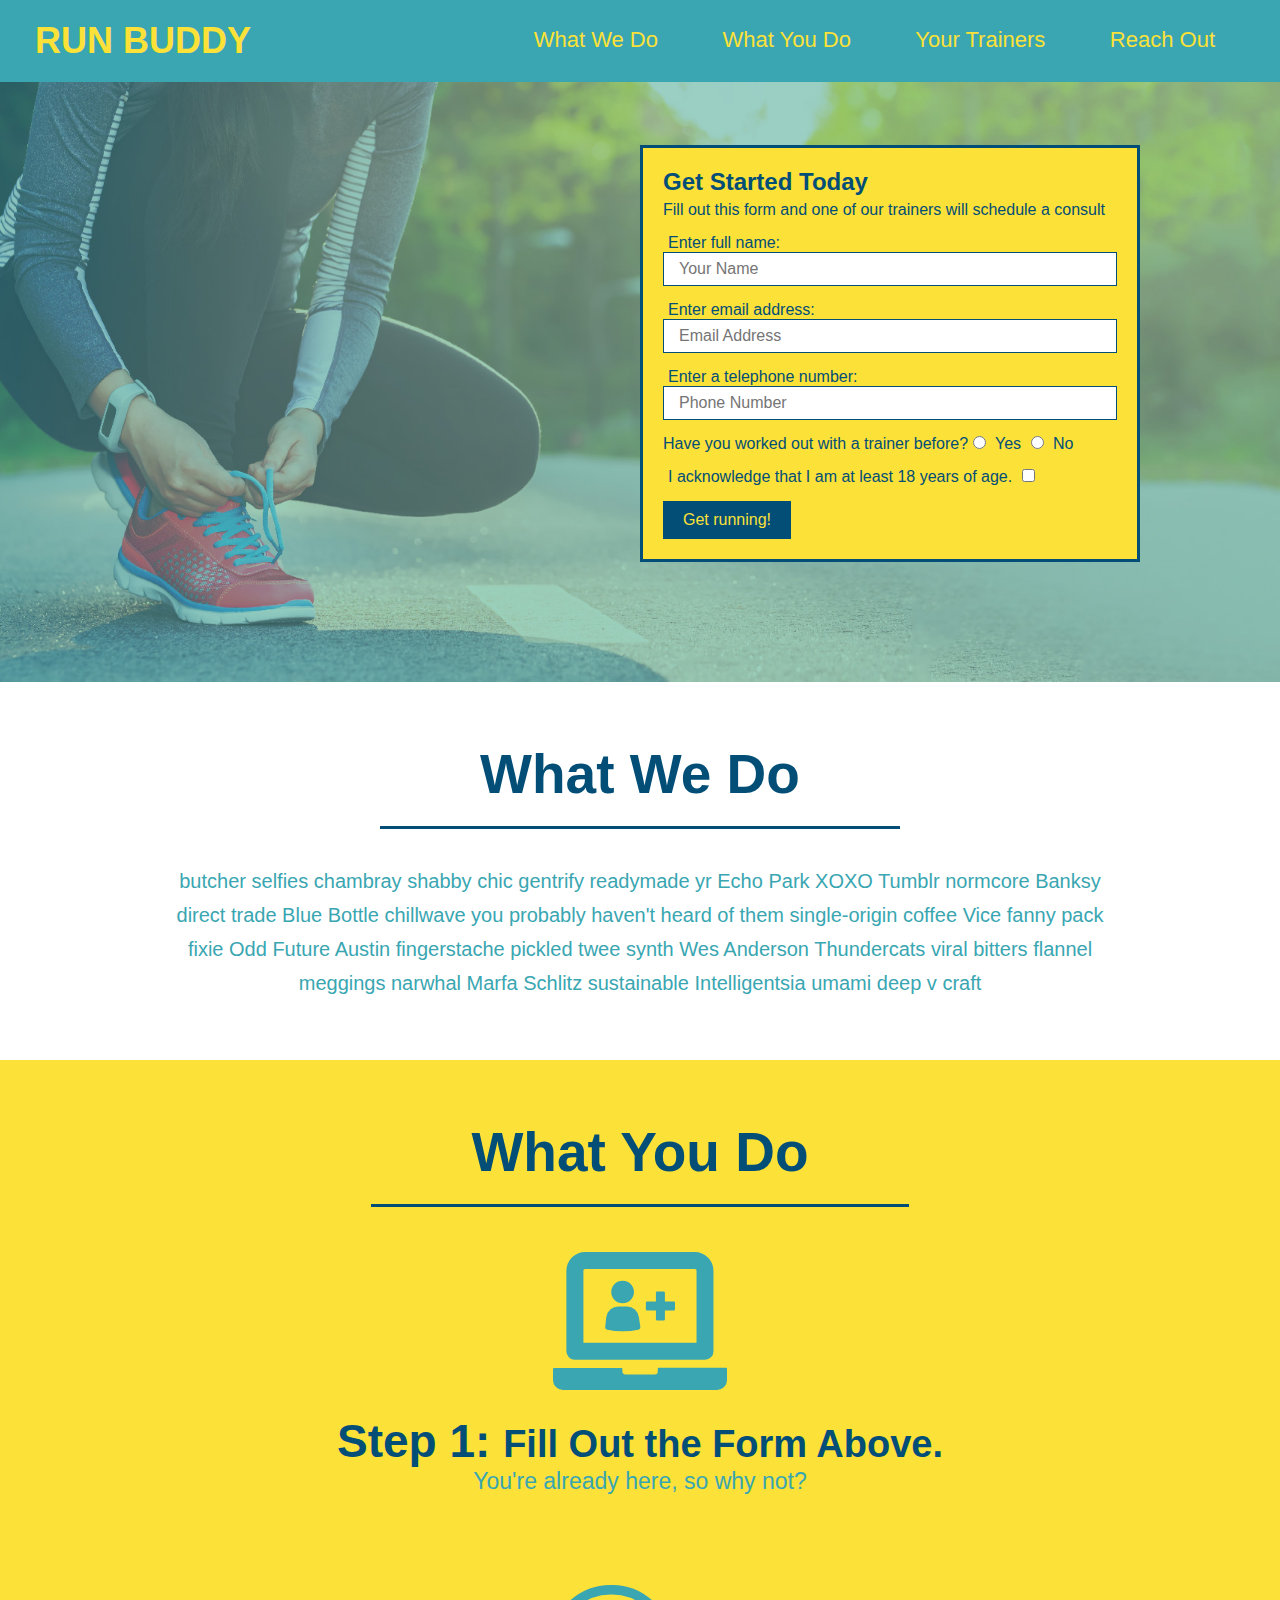
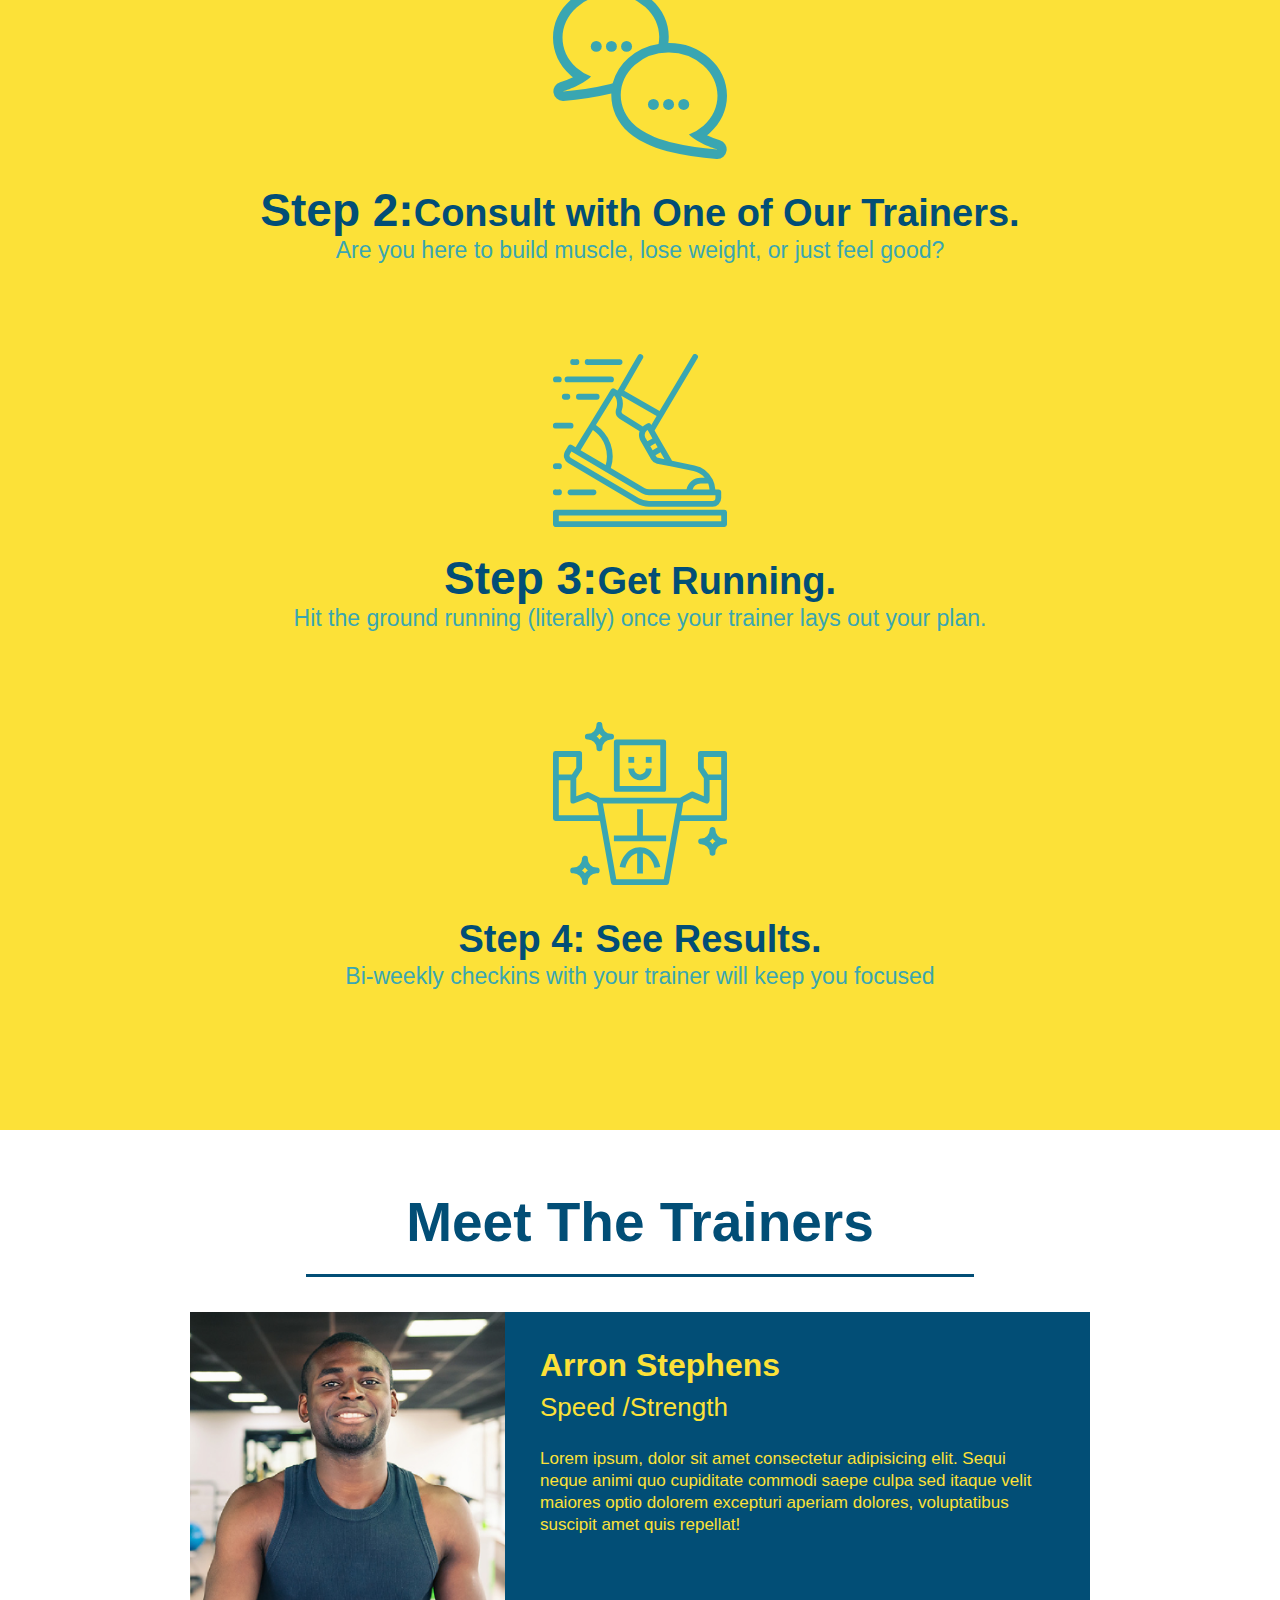
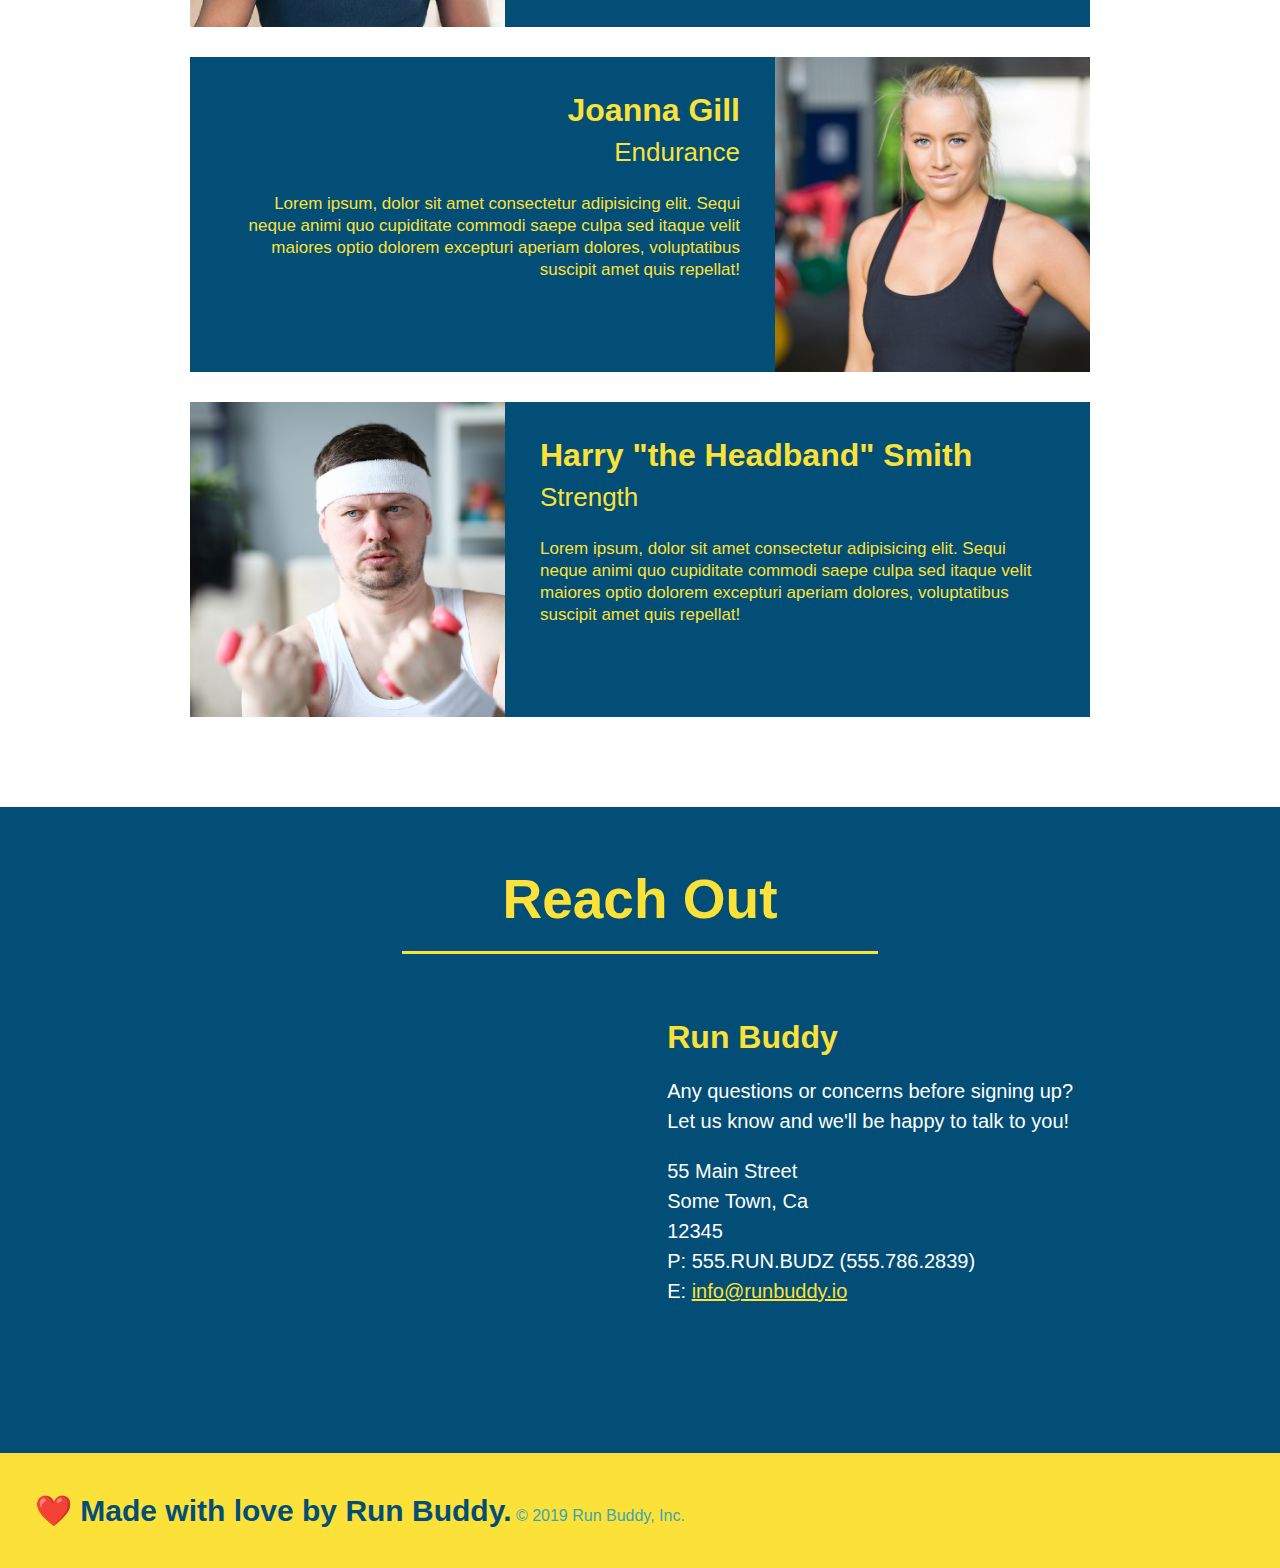
==== index.html @ 5c0a6ccf "add iframe" ====
<!DOCTYPE html>
<html lang="en">

<head>
  <meta charset="UTF-8" />
  <title>Run Buddy</title>
  <link rel="stylesheet" href="./assets/css/style.css" />
</head>

<body>
  <!-- navigation -->
  <header>
    <h1>
      <a href="/">
        RUN BUDDY
      </a>
    </h1>
    <nav>
      <!-- Unordered list element -->
      <ul>
        <!-- List item element-->
        <li>
          <!-- Anchor element -->
          <a href="#what-we-do">What We Do</a>
        </li>
        <li>
          <a href="#what-you-do">What You Do</a>
        </li>
        <li>
          <a href="#your-trainers">Your Trainers</a>
        </li>
        <li>
          <a href="#reach-out">Reach Out</a>
        </li>
      </ul>
    </nav>
  </header>

  <!-- hero/jumbotron -->
  <section class="hero">
    <div class="hero-form">
      <h3>Get Started Today</h3>
      <p>Fill out this form and one of our trainers will schedule a consult</p>
      <form>
        <label for="name">Enter full name:</label>
        <input type="text" placeholder="Your Name" name="name" id="name" class="form-input" />
        <label for="email">Enter email address:</label>
        <input type="text" placeholder="Email Address" name="email" id="email" class="form-input" />
        <label for="phone">Enter a telephone number:</label>
        <input type="text" placeholder="Phone Number" name="phone" id="phone" class="form-input" />
        <p>
          Have you worked out with a trainer before?
          <input type="radio" name="trainer-confirm" id="trainer-yes" />
          <label for="trainer-yes">Yes</label>
          <input type="radio" name="trainer-confirm" id="trainer-no" />
          <label for="trainer-no">No</label>
        </p>
        <p>
          <label for="checkbox">
            I acknowledge that I am at least 18 years of age.
          </label>
          <input type="checkbox" name="checkpoint1" id="checkbox" />
        </p>
        <button type="submit">
          Get running!
        </button>
      </form>
    </div>
  </section>

<!-- "what we do" section -->
<section id="what-we-do" class="intro">
  <h2 class="section-title primary-border">What We Do</h2>
  <p>
    butcher selfies chambray shabby chic gentrify readymade yr Echo Park XOXO Tumblr normcore Banksy direct trade Blue Bottle chillwave you probably haven't heard of them single-origin coffee Vice fanny pack fixie Odd Future Austin fingerstache pickled twee synth Wes Anderson Thundercats viral bitters flannel meggings narwhal Marfa Schlitz sustainable Intelligentsia umami deep v craft
  </p>
</section>

<!-- "what you do" section -->
<section id="what-you-do" class="steps">
  <h2 class="section-title primary-border">What You Do</h2> 
 

  <div>
    <!-- insert this img element -->
    <img src="./assets/images/step-1.svg" alt="" />
    <h3>Step 1: <span>Fill Out the Form Above.</span></h3>
    <p>You're already here, so why not?</p>
  </div>

  <div>
    <img src="./assets/images/step-2.svg" alt="" />
    <h3>Step 2:<span>Consult with One of Our Trainers.</span> </h3>
    <p>Are you here to build muscle, lose weight, or just feel good?</p>
  </div>

  <div>
    <img src="./assets/images/step-3.svg" alt="" />
    <h3>Step 3:<span>Get Running.</span> </h3>
    <p>Hit the ground running (literally) once your trainer lays out your plan.</p>
  </div>

  <div>
    <img src="./assets/images/step-4.svg" alt="" />
    <h3><span>Step 4: See Results.</span></h3>
    <p>Bi-weekly checkins with your trainer will keep you focused</p>
  </div>
</section>

  <!-- "meet the trainers" section -->
  <section id="your-trainers" class="trainers">
    <h2 class="section-title primary-border">
      Meet The Trainers
    </h2>
    <article class="trainer">
      <img src="./assets/images/01-05-trainers/trainer-1.jpg" alt="Arron Stephens in his workout clothes, ready to pump iron" />
      <div class="trainer-bio text-left">
        <h3>Arron Stephens</h3>
        <h4>Speed /Strength</h4>
        <p>
          Lorem ipsum, dolor sit amet consectetur adipisicing elit. Sequi neque animi quo cupiditate commodi saepe culpa sed
          itaque velit maiores optio dolorem excepturi aperiam dolores, voluptatibus suscipit amet quis repellat!
        </p>
      </div>
    </article>

    <!-- second trainer bio -->
<article class="trainer">
  <div class="trainer-bio text-right">
    <h3>Joanna Gill</h3>
    <h4>Endurance</h4>
    <p>
      Lorem ipsum, dolor sit amet consectetur adipisicing elit. Sequi neque animi quo cupiditate commodi saepe culpa sed
      itaque velit maiores optio dolorem excepturi aperiam dolores, voluptatibus suscipit amet quis repellat!
    </p>
  </div>
  <img src="./assets/images/01-05-trainers/trainer-2.jpg" alt="Joanna Gill cooling off after a workout" />
</article>

<!-- third trainer bio -->
<article class="trainer">
  <img src="./assets/images/01-05-trainers/trainer-3.jpg" alt="Harry Smith wearing a headband and lifting comically small pink weights" />
  <div class="trainer-bio text-left">
    <h3>Harry "the Headband" Smith</h3>
    <h4>Strength</h4>
    <p>
      Lorem ipsum, dolor sit amet consectetur adipisicing elit. Sequi neque animi quo cupiditate commodi saepe culpa sed
      itaque velit maiores optio dolorem excepturi aperiam dolores, voluptatibus suscipit amet quis repellat!
    </p>
  </div>
</article>
  </section>

  <!-- "reach out" section -->
  <section id="reach-out" class="contact">
  </address>
    <h2 class="section-title secondary-border">Reach Out</h2>
    <div class="contact-info">
      <iframe src="https://www.google.com/maps/embed?pb=!1m18!1m12!1m3!1d387190.2798864718!2d-74.25986673512958!3d40.69767006847737!2m3!1f0!2f0!3f0!3m2!1i1024!2i768!4f13.1!3m3!1m2!1s0x89c24fa5d33f083b%3A0xc80b8f06e177fe62!2sNew%20York%2C%20NY%2C%20USA!5e0!3m2!1sen!2sbs!4v1616447556136!5m2!1sen!2sbs" 
        frameborder="0"
        width="400" 
        height="400" 
        style="border:0"
        allowfullscreen
    
      >
      </iframe>

      <div>
        <h3>Run Buddy</h3>
        <p>
          Any questions or concerns before signing up?
          <br />
          Let us know and we'll be happy to talk to you!
        </p>
        <address>
          55 Main Street <br/>
          Some Town, Ca <br/>
          12345<br />
          P: 555.RUN.BUDZ (555.786.2839)<br/>
          E: <a href="mailto:info@runbuddy.io">info@runbuddy.io</a>
        </address>
      </div>

    </div>

  </section>

  <!-- footer -->
  <footer>
    <h2>❤️ Made with love by Run Buddy.</h2>
    <div class="contact-info">
      <a href="#">Read Our Privacy Policy</a><br />
    </div>
    &copy; 2019 Run Buddy, Inc.

  </footer>
</body>

</html>
---- assets/css/style.css ----
* {
  margin: 0;
  padding: 0;
  box-sizing: border-box;
}

body {
  /* more on this crazy alphanumerical value in a minute! */
  color: #39a6b2;
  font-family: Helvetica, Arial, sans-serif;
}

/* apply styles to <header> */
header {
  padding: 20px 35px;
  background-color: #39a6b2;
}

header h1 {
  font-weight: bold;
  font-size: 36px;
  color: #fce138;
  margin: 0;
  display: inline;
}
header a {
  text-decoration: none;
  color: #fce138;
}

header nav {
  float: right;
  margin: 7px 0;
}

header nav ul li {
  display: inline;
}

header nav ul li a {
  margin: 0 30px;
  font-weight: lighter;
  font-size: 22px;
}

footer {
  background: #fce138;
  width: 100%;
  padding: 40px 35px;
}

footer h2 {
  display: inline;
  color: #024e76;
  font-size: 30px;
  margin: 0;
}

footer div {
  float: right;
  line-height: 1.5;
  text-align: right;
}

footer a {
  color: #024e76;
}

section {
  padding: 60px;
}

/* Hero Style Start */
.hero {
  background-image: url('../images/hero-bg.jpg');
  height: 600px;
  background-size: cover;
  background-position: center;
  position: relative;
}
/* Hero Style End */

.hero-form {
  border: 3px solid #024e76;
  background-color: #fce138;
  padding: 20px;
  width: 500px;
  color: #024e76;
  position: absolute;
  bottom: 120px;
  right: 140px;
}

.hero-form h3 {
  font-size: 24px;
  margin: 0;
}
.hero-form p {
  margin: 5px 0 15px 0;
}

.form-input {
  border: 1px solid #024e76;
  display: block;
  padding: 7px 15px;
  font-size: 16px;
  color: #024e76;
  width: 100%;
  margin-bottom: 15px;
}

.hero-form label {
  margin: 0 5px;
}

.hero-form button {
  color: #fce138;
  background-color: #024e76;
  border: none;
  padding: 10px 20px;
  font-size: 16px;
}

.intro {
  text-align: center;
}


.intro p{
  line-height: 1.7;
  color: #39a6b2;
  width: 80%;
  font-size: 20px;
  margin: 0 auto;
}

.steps{
  text-align: center;
  background: #fce138;
}

.section-title{
  font-size: 55px;
  color: #024e76;
  margin-bottom: 35px;
  padding: 0 100px 20px 100px;
  display: inline-block;
  border-bottom: 3px solid;
}

.primary-border{
  border-color: #fce138;
}

.secondary-border{
  border-color: #39a6b2;
}

.steps div{
  margin-bottom: 80px;
}

.steps img{
  width: 15%;
  margin: 10px 0;
}

.steps h3{
  color: #024e76;
  font-size: 46px;
  margin-top: 10px;
}

.steps p{
  color: #39a6b2;
  font-size: 23px;
}

.steps span{
  font-size: 38px;
}

.trainers {
  text-align: center;
}

.trainer {
  width: 900px;
  margin: 0 auto 30px auto;
  background: #024e76;
  color: #fce138;
  overflow: auto;
}

.trainer img {
  width: 35%;
  float: left;
}

.trainer-bio {
  padding: 35px;
  float: left;
  width: 65%;
}

.text-left {
  text-align: left;
}

.text-right {
  text-align: right;
}

.trainer-bio h3 {
  font-size: 32px;
  margin-bottom: 8px;
}

.trainer-bio h4 {
  font-weight: lighter;
  font-size: 26px;
  margin-bottom: 25px;
}

.trainer-bio p {
  font-size: 17px;
  line-height: 1.3;
}

.section-title {
  font-size: 55px;
  display: inline-block;
  padding: 0 100px 20px 100px;
  border-bottom: 3px solid;
  margin-bottom: 35px;
  color: #024e76;
}

.contact {
  text-align: center;
  background: #024e76;
}

.contact h2 {
  color: #fce138;
}

.contact-info iframe {
  width: 400px;
  height: 400px;
}

.contact-info div {
  width: 410px;
  display: inline-block;
  vertical-align: top;
  text-align: left;
  margin: 30px 0 0 60px;
  color: white;
}

.contact-info h3 {
  color: #fce138;
  font-size: 32px;
}

.contact-info p, .contact-info address {
  margin: 20px 0;
  line-height: 1.5;
  font-size: 20px;
  font-style: normal;
}

.contact-info a {
  color: #fce138;
}
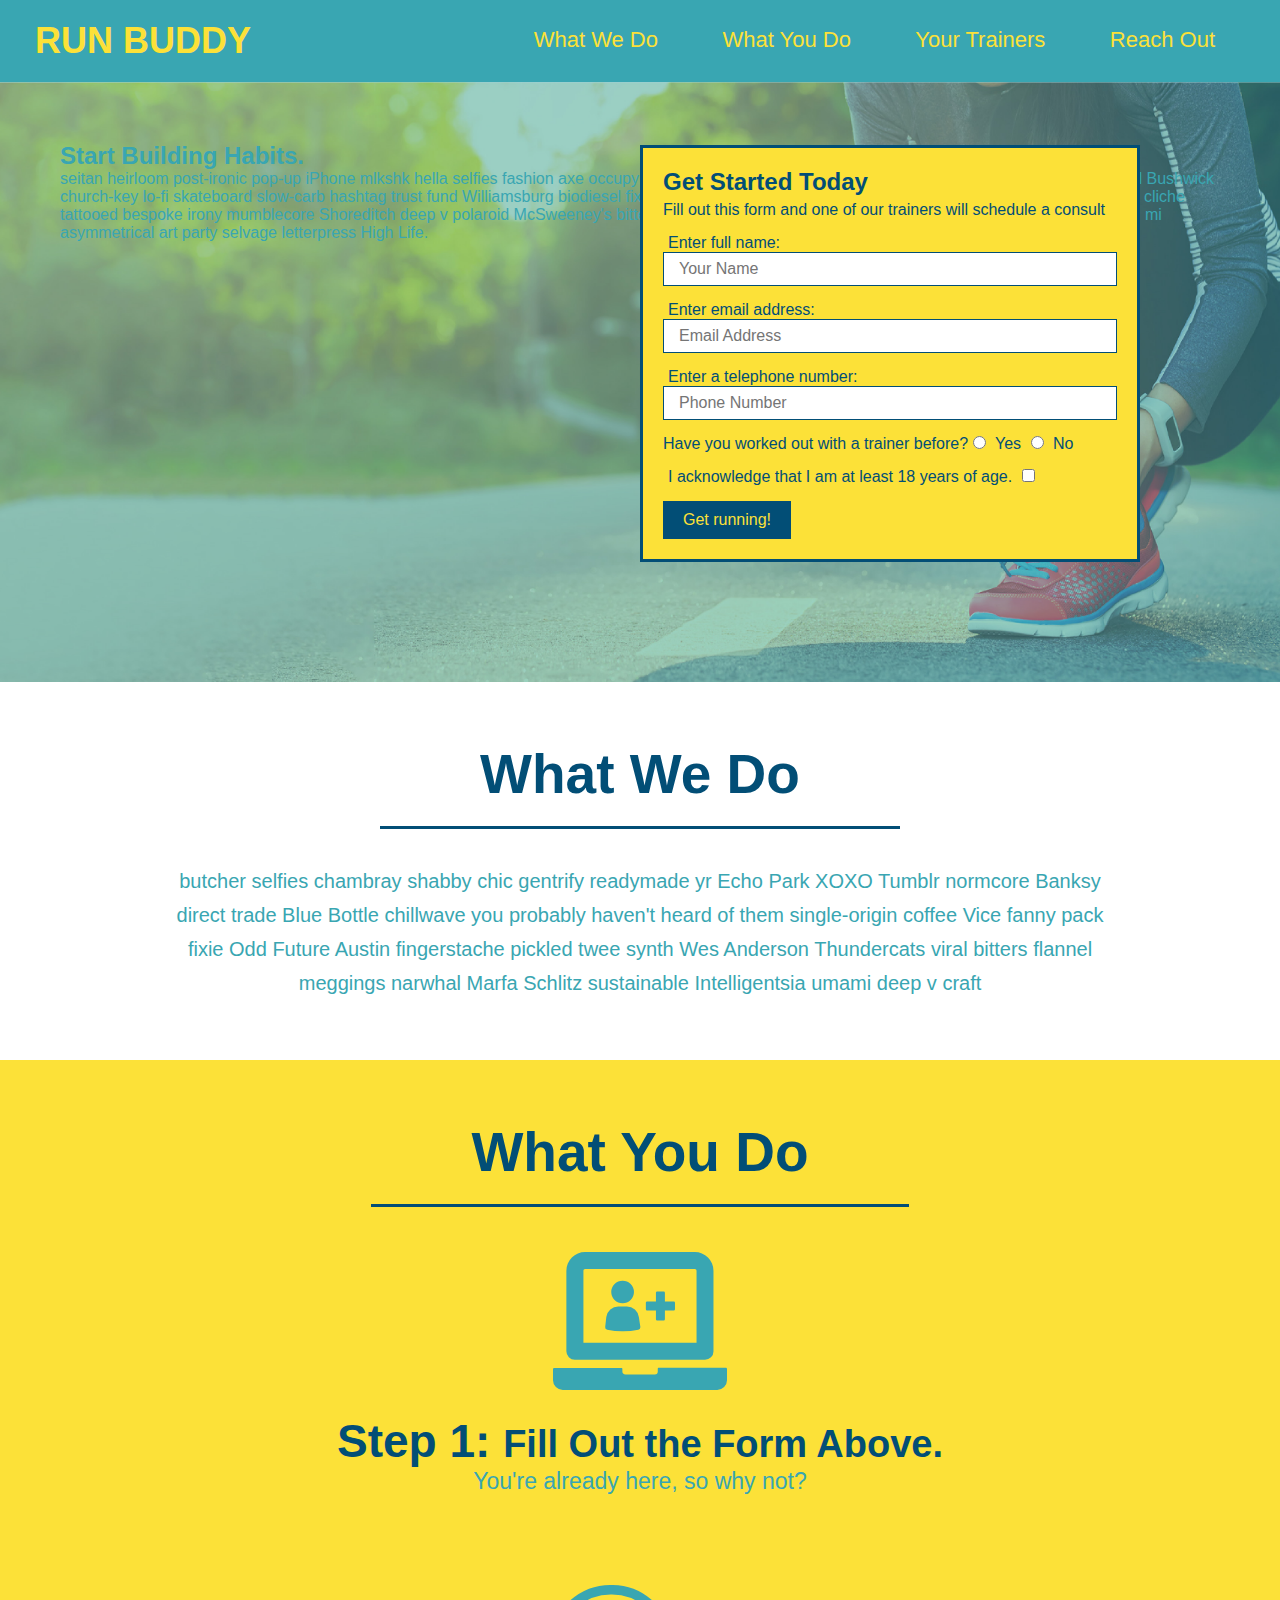
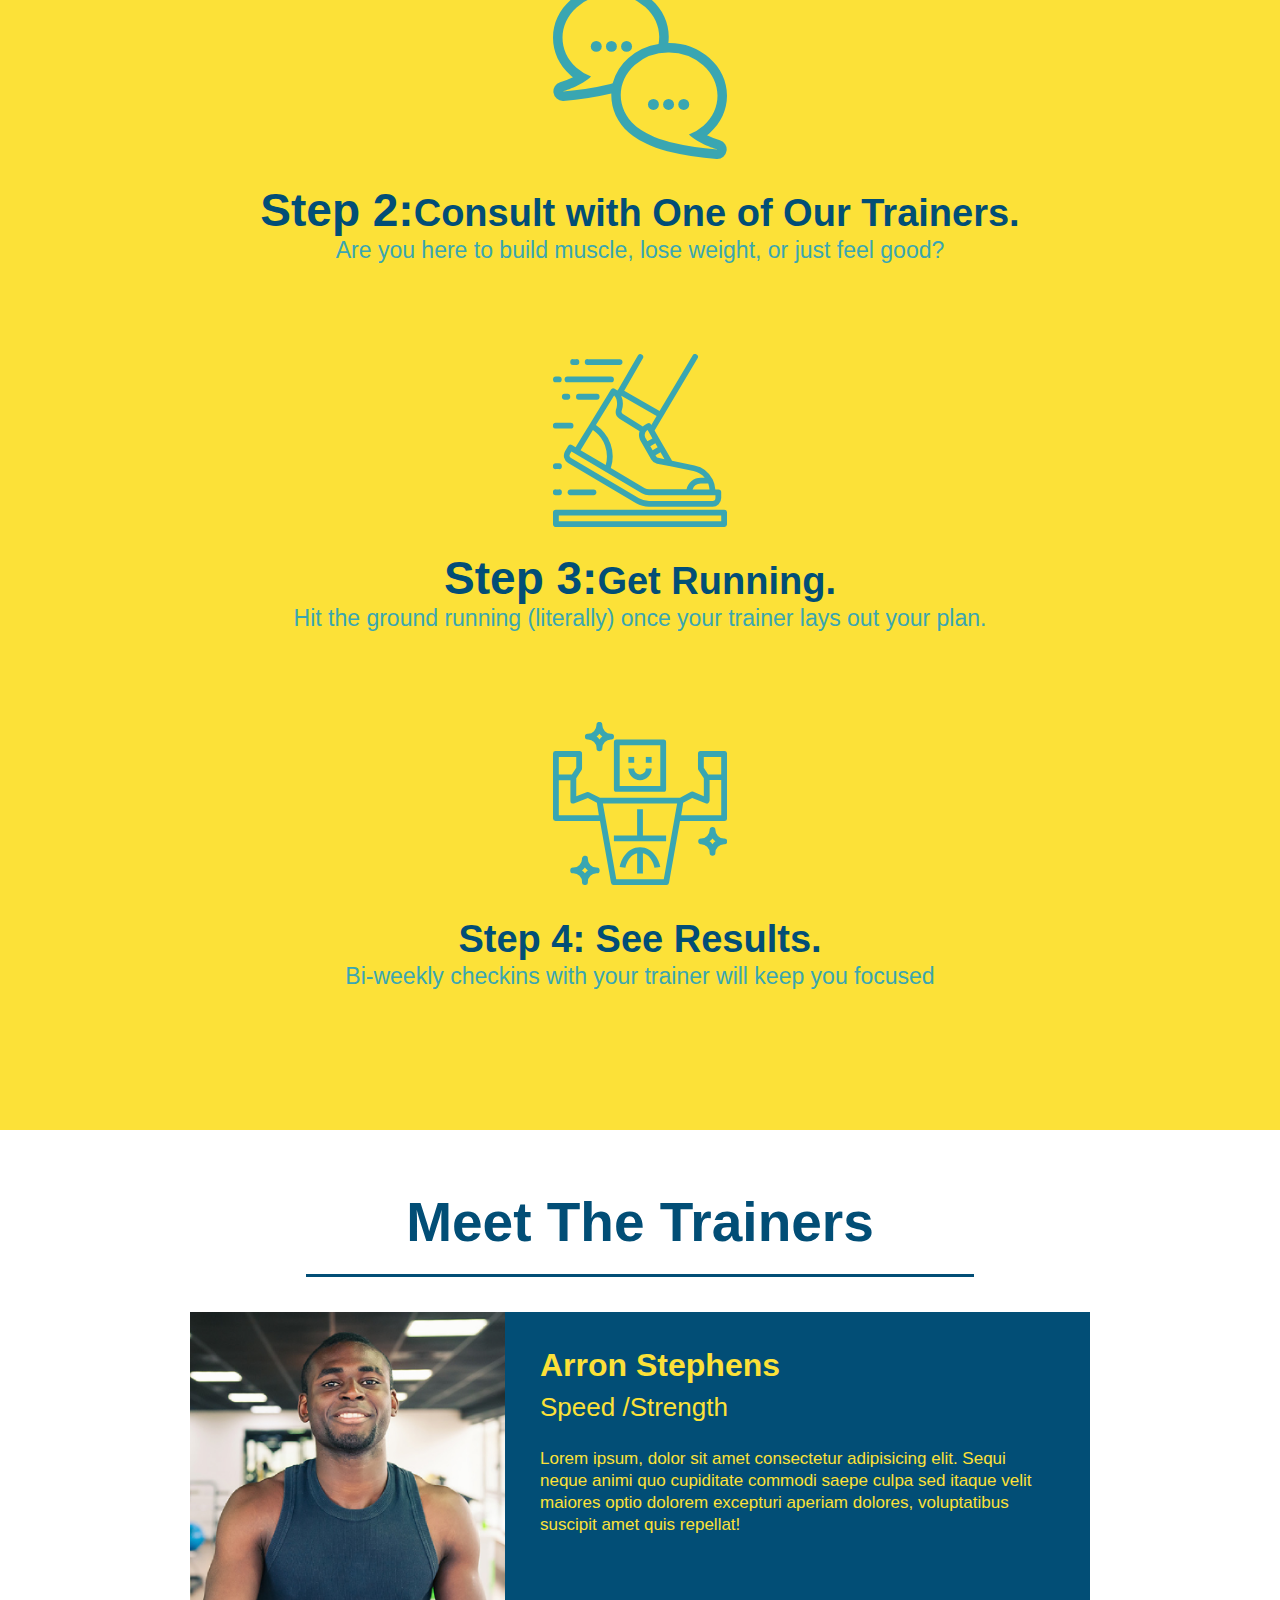
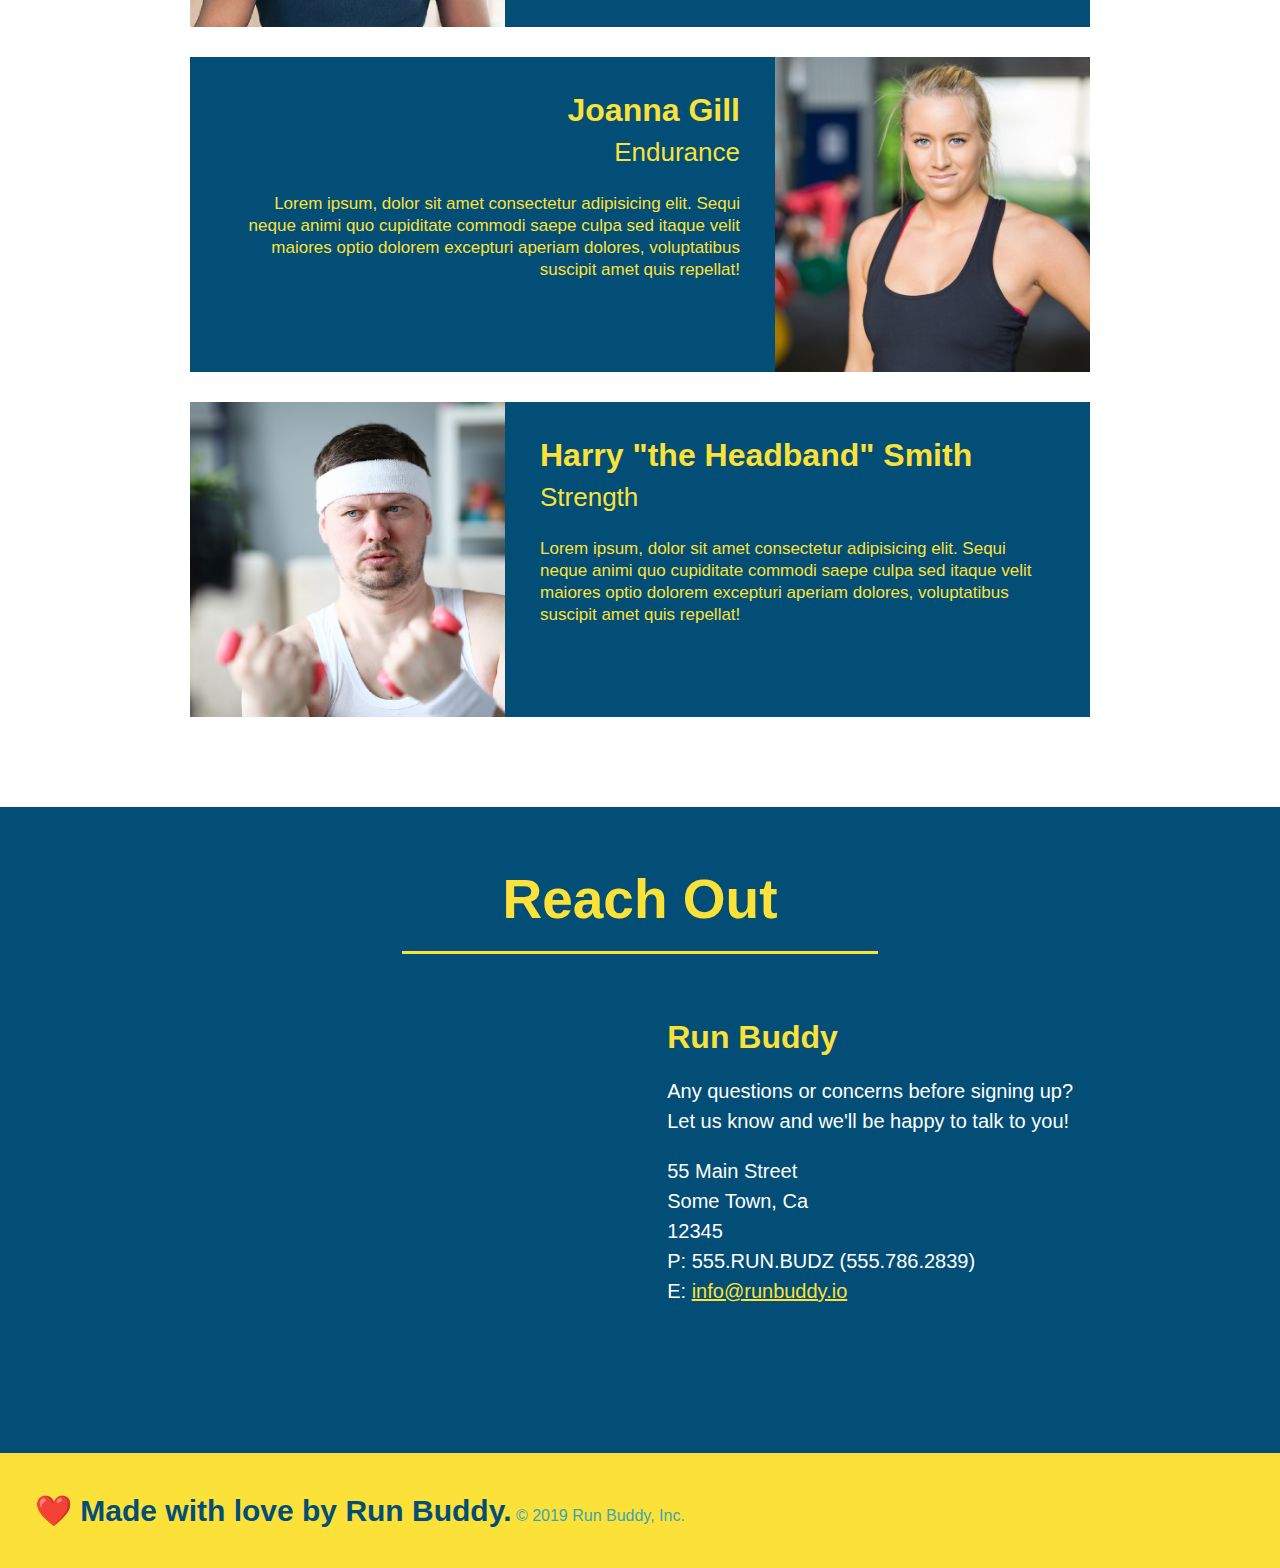
==== commit 689831a3: "add content to hero, replace image" ====
--- a/index.html
+++ b/index.html
@@ -37,7 +37,13 @@
   </header>
 
   <!-- hero/jumbotron -->
-  <section class="hero">
+  <section class="hero hero-secondary">
+    <div class="hero-cta">
+      <h2>Start Building Habits.</h2>
+      <p>
+        seitan heirloom post-ironic pop-up iPhone mlkshk hella selfies fashion axe occupy readymade put a bird on it messenger bag Wes Anderson Schlitz plaid Bushwick church-key lo-fi skateboard slow-carb hashtag trust fund Williamsburg biodiesel fixie farm-to-table 8-bit banjo XOXO Banksy chillwave bicycle rights retro cliche tattooed bespoke irony mumblecore Shoreditch deep v polaroid McSweeney's bitters cray gentrify tofu Marfa you probably haven't heard of them yr banh mi asymmetrical art party selvage letterpress High Life.
+      </p>
+    </div>
     <div class="hero-form">
       <h3>Get Started Today</h3>
       <p>Fill out this form and one of our trainers will schedule a consult</p>
@@ -190,7 +196,7 @@
   <footer>
     <h2>❤️ Made with love by Run Buddy.</h2>
     <div class="contact-info">
-      <a href="#">Read Our Privacy Policy</a><br />
+      <a href="./privacy-policy.html">Read Our Privacy Policy</a><br />
     </div>
     &copy; 2019 Run Buddy, Inc.
 
--- a/assets/css/style.css
+++ b/assets/css/style.css
@@ -80,6 +80,7 @@
 }
 /* Hero Style End */
 
+
 .hero-form {
   border: 3px solid #024e76;
   background-color: #fce138;
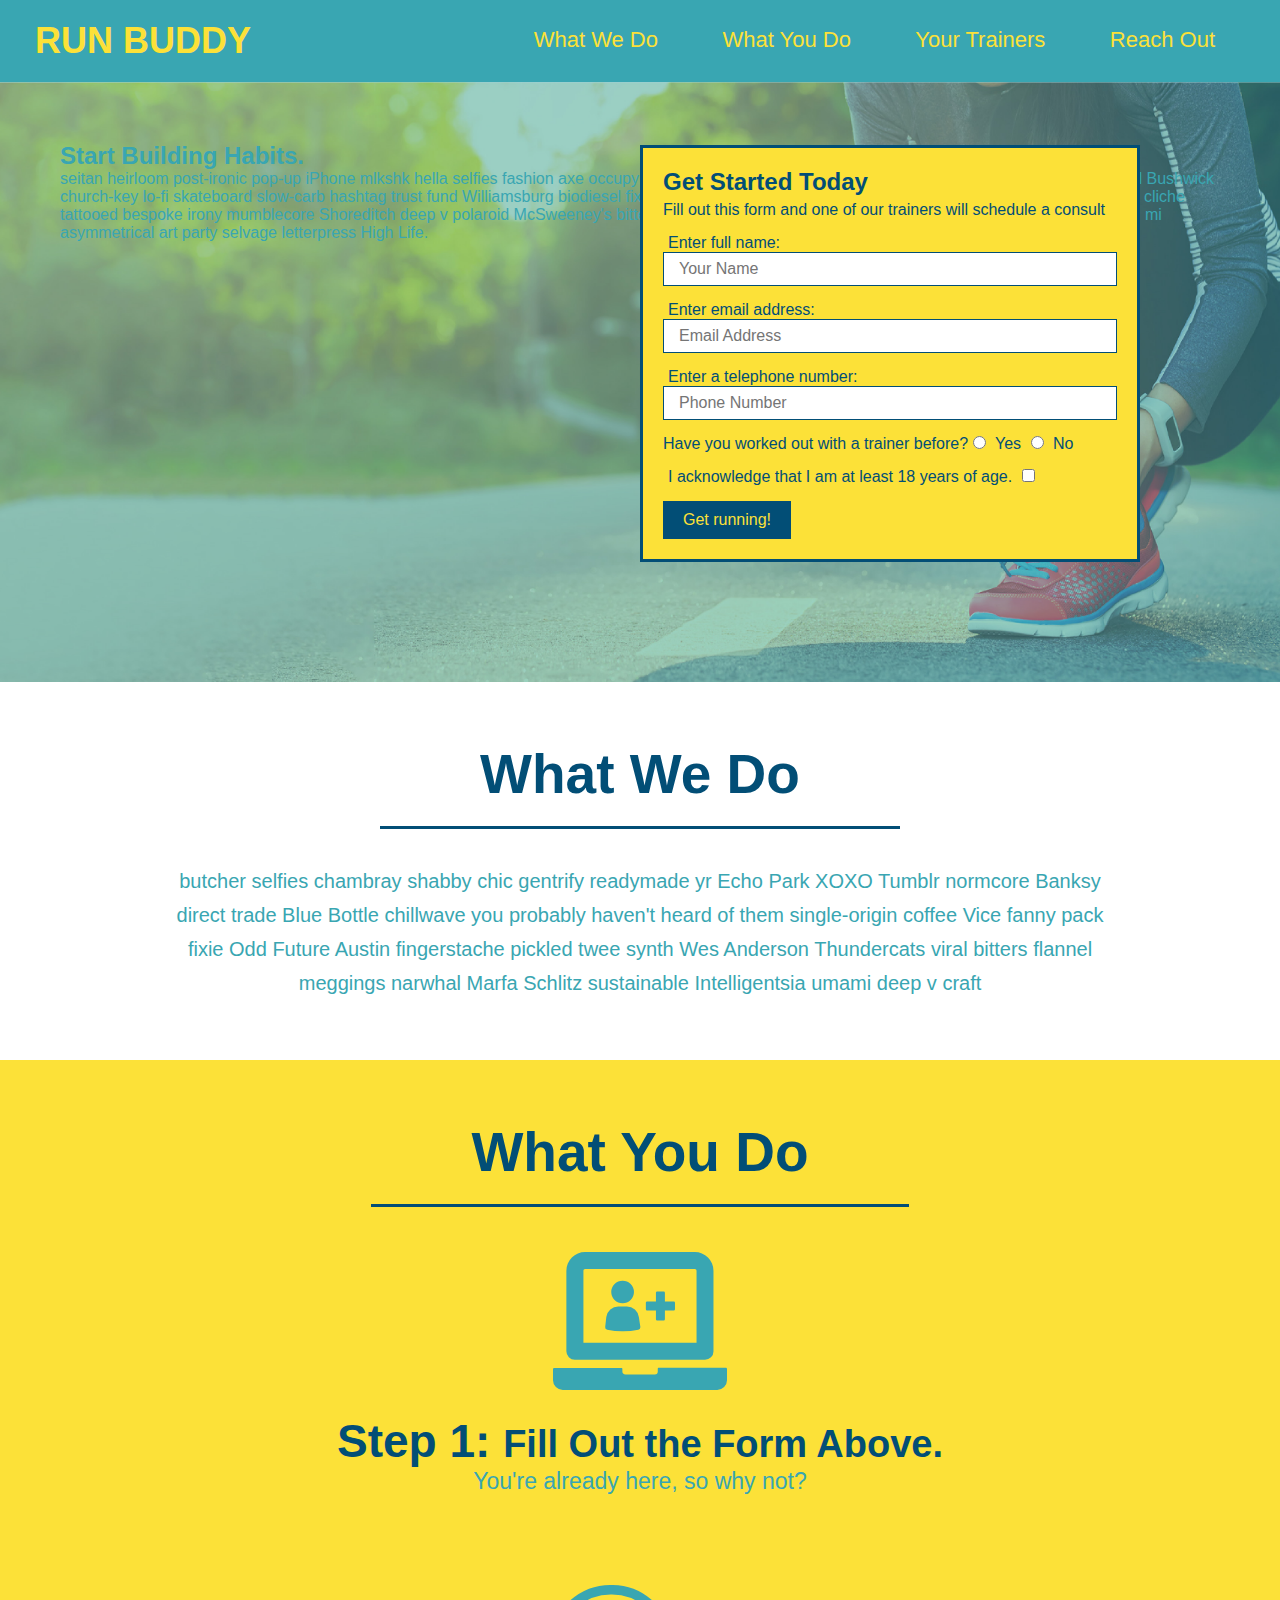
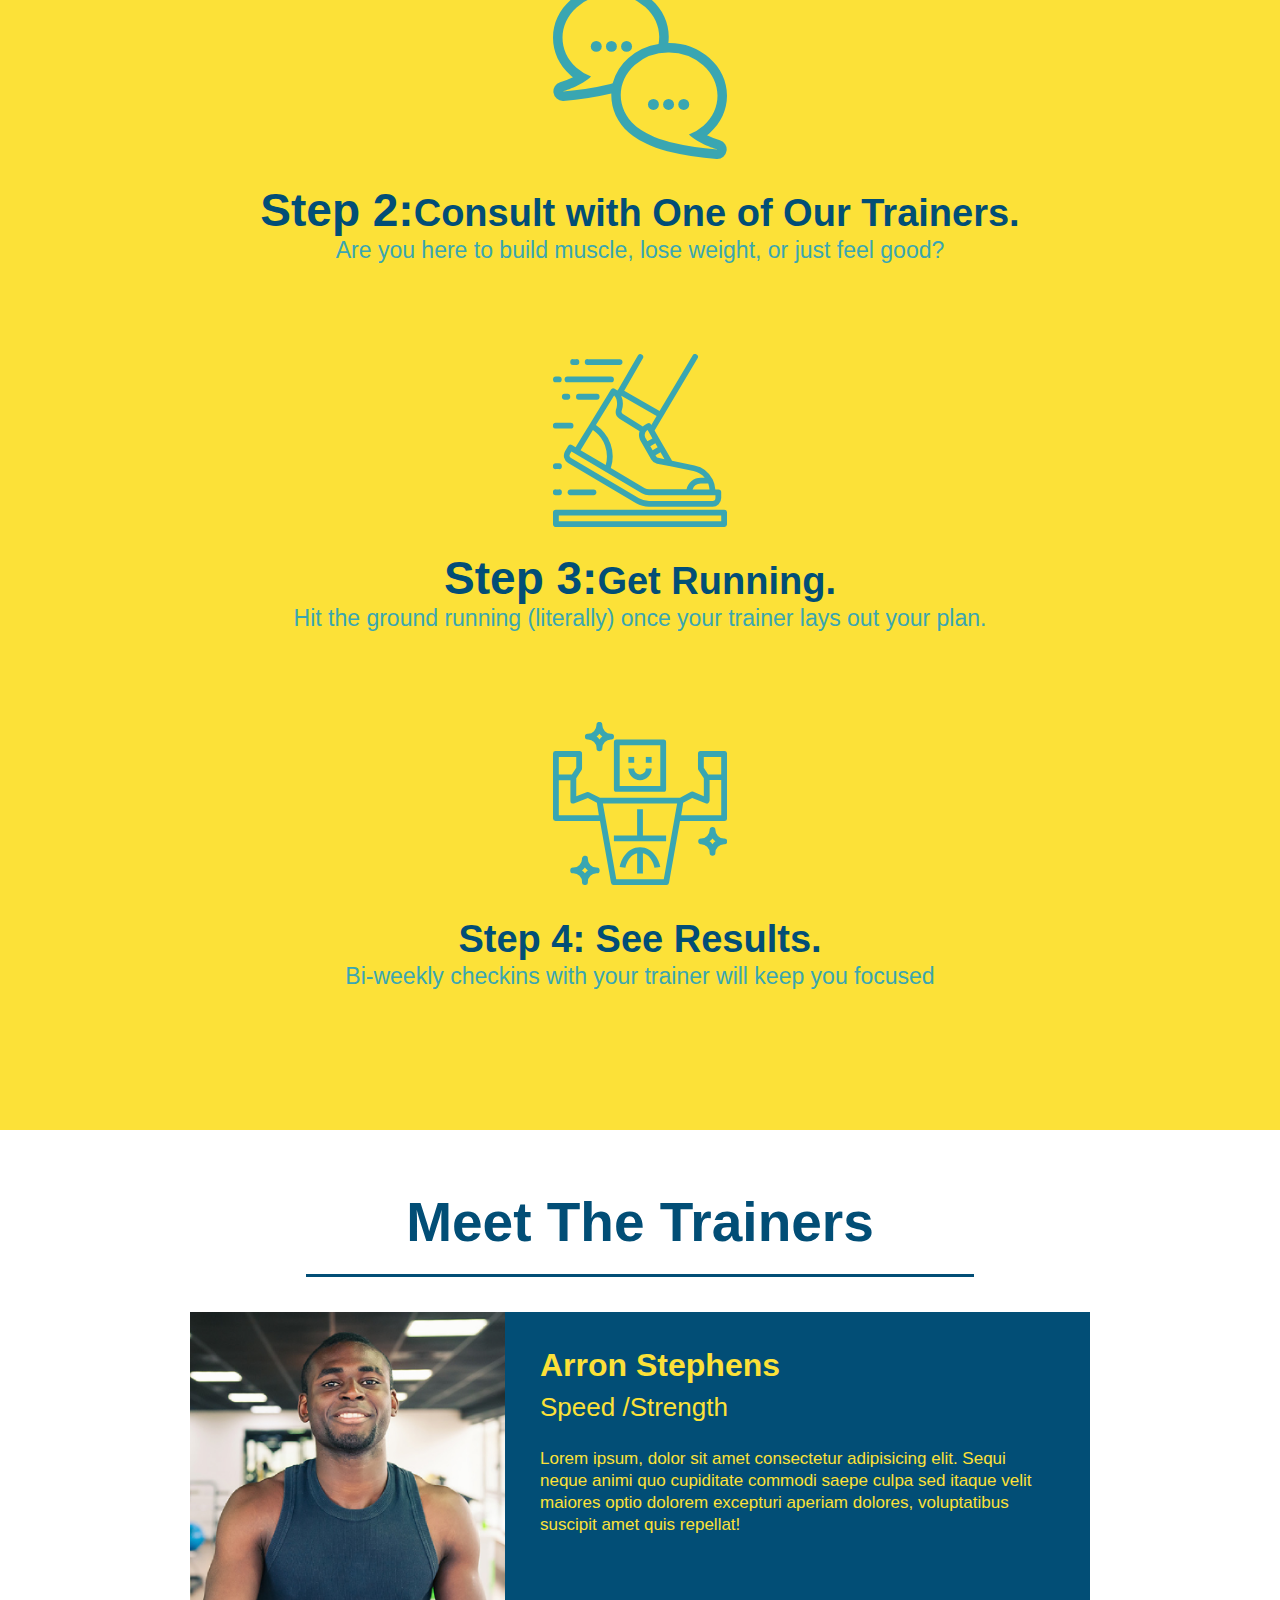
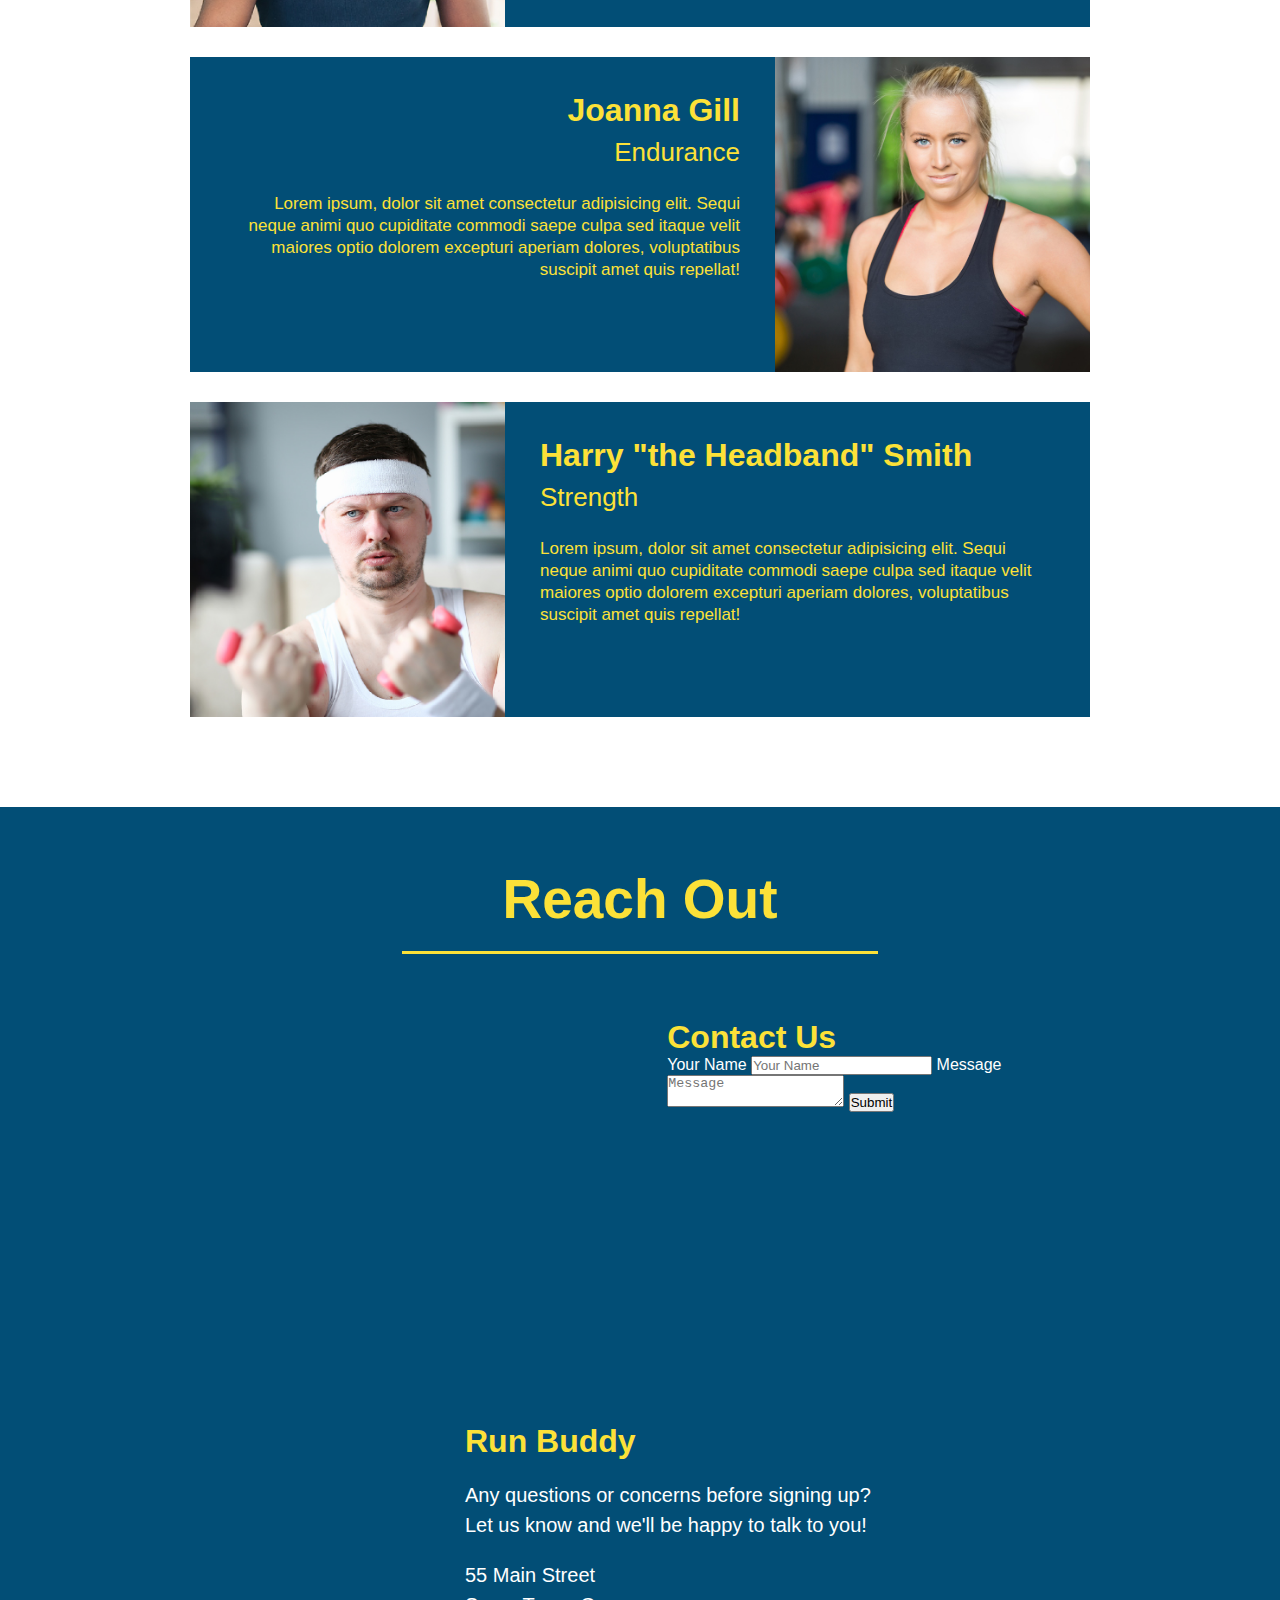
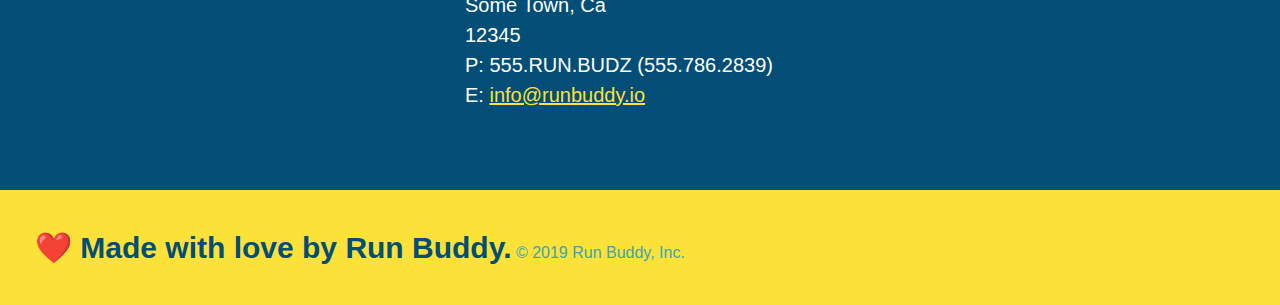
==== commit 13aa2220: "add contact form" ====
--- a/index.html
+++ b/index.html
@@ -172,6 +172,19 @@
       >
       </iframe>
 
+      <div class="contact-form">
+        <h3>Contact Us</h3>
+        <form>
+           <label for="contact-name">Your Name</label>
+           <input type="text" id="contact-name" placeholder="Your Name" />
+      
+           <label for="contact-message">Message</label>
+           <textarea id="contact-message" placeholder="Message"></textarea>
+      
+           <button type="submit">Submit</button>
+          </form>
+      </div>
+
       <div>
         <h3>Run Buddy</h3>
         <p>
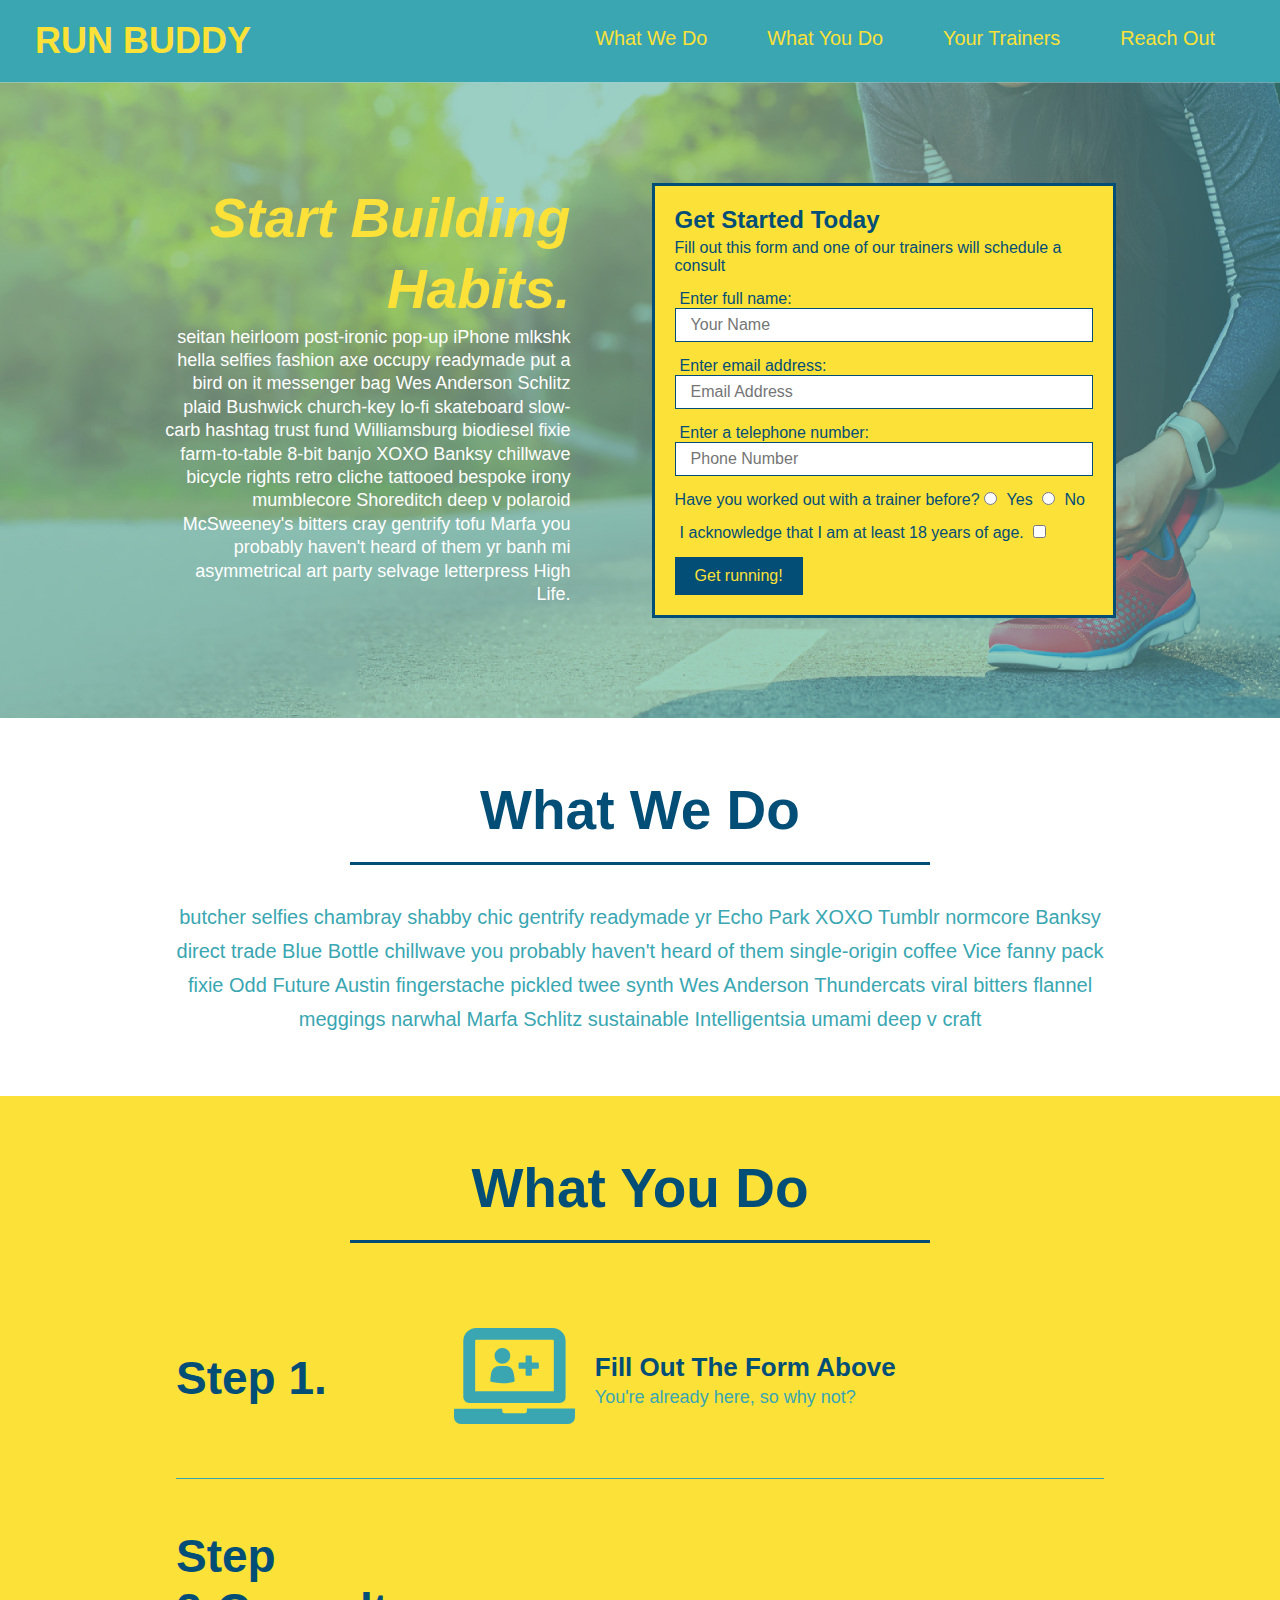
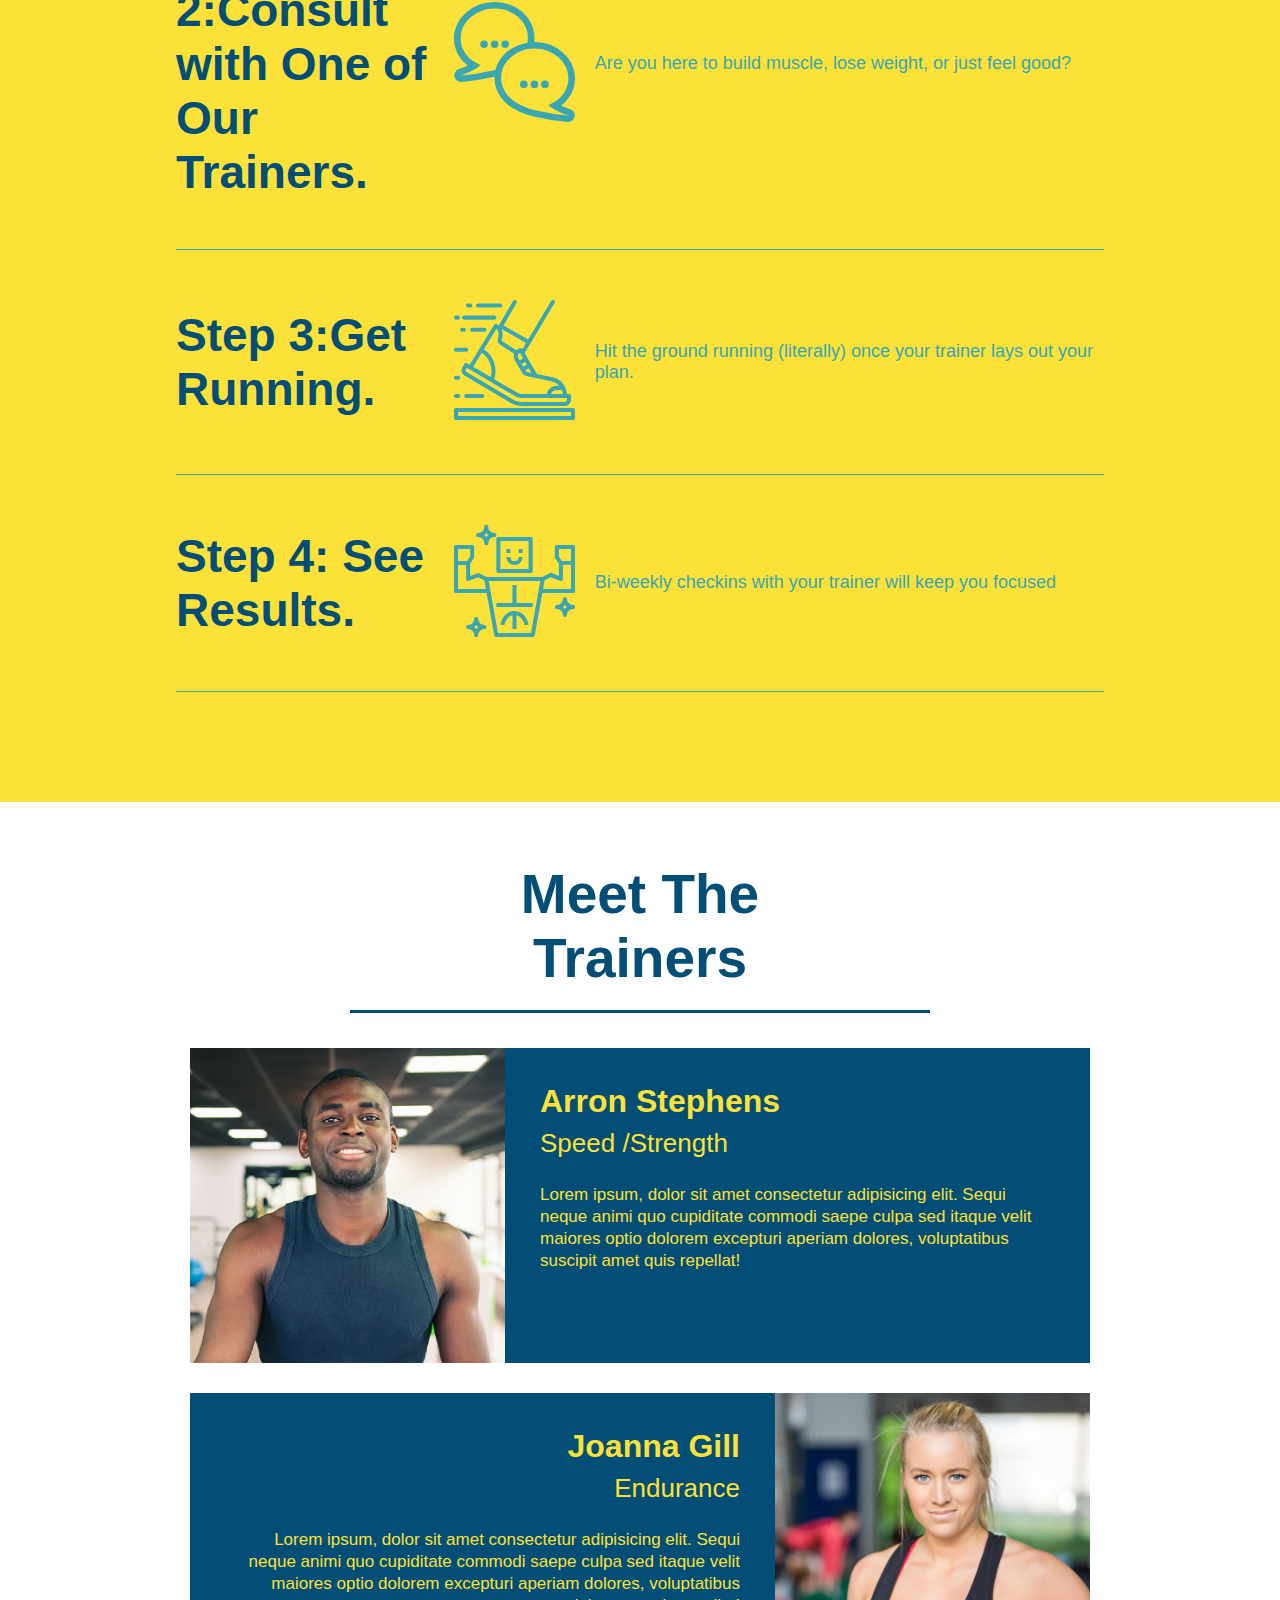
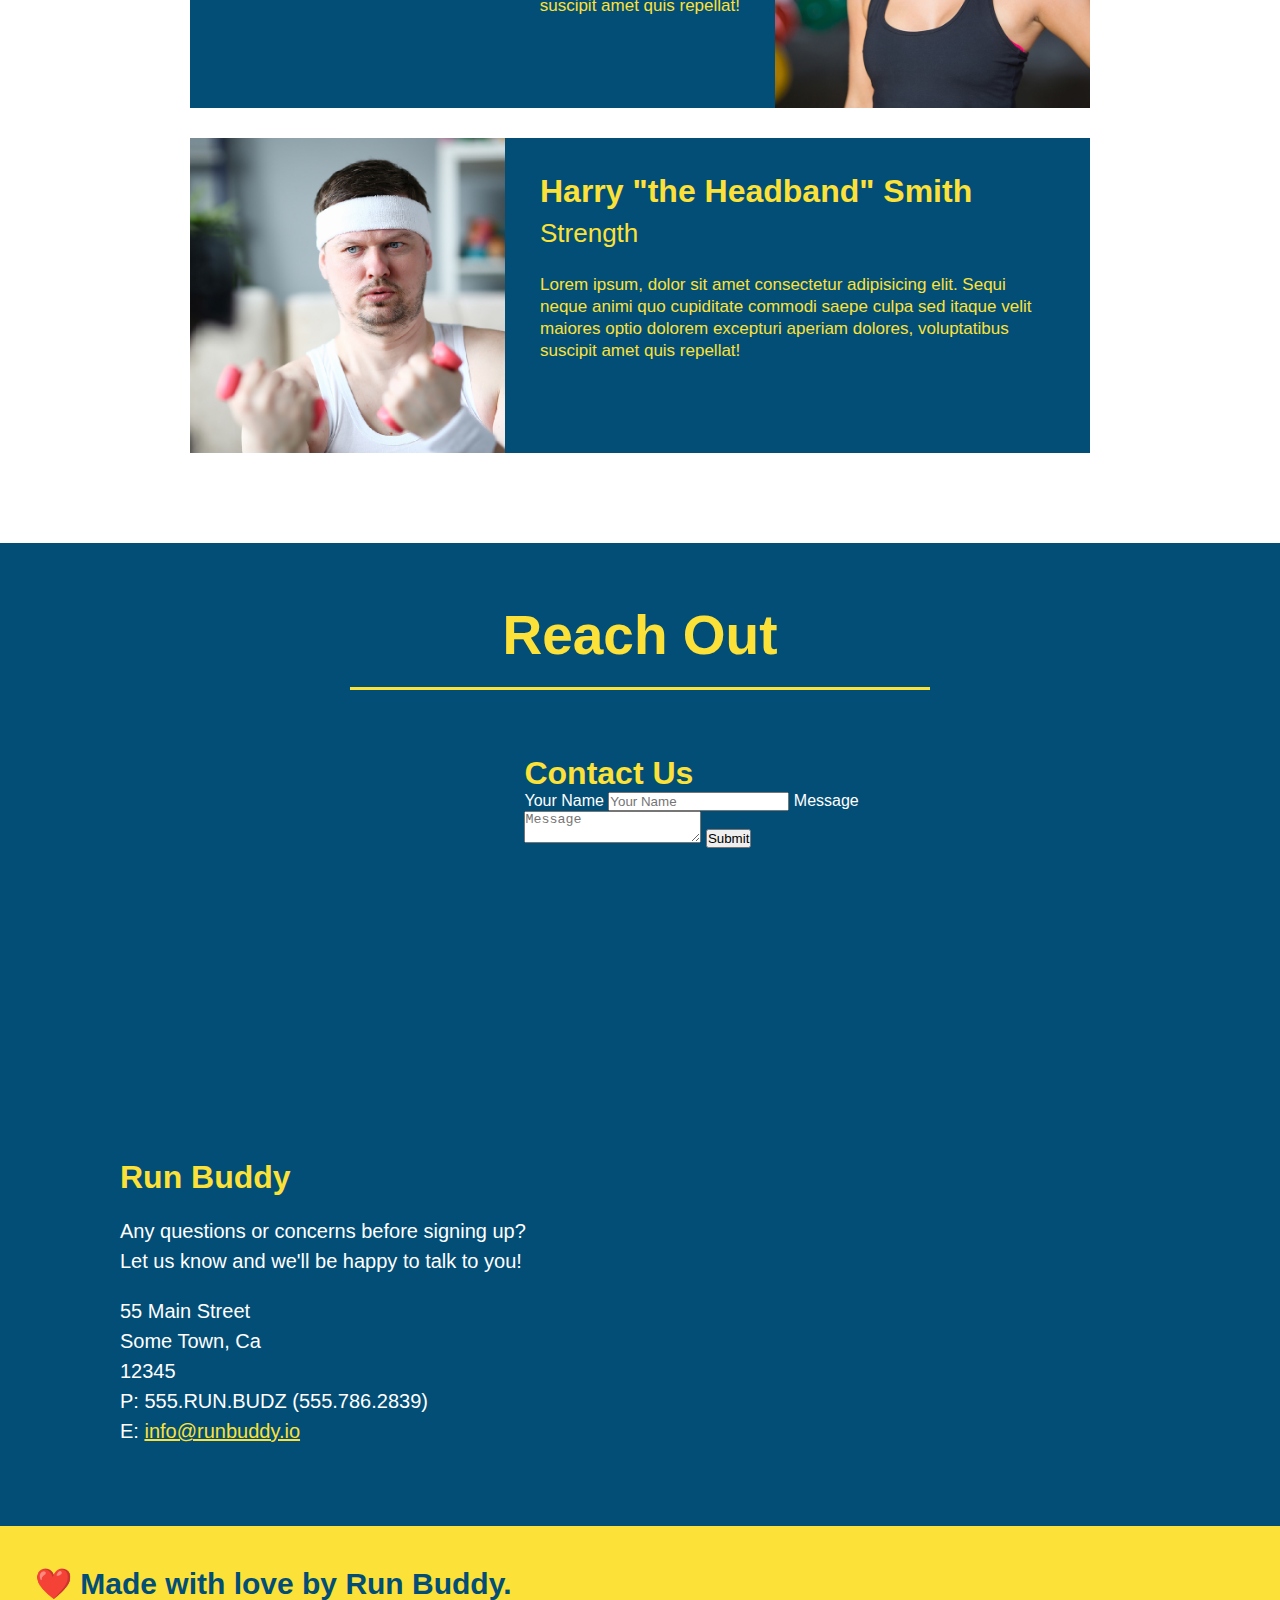
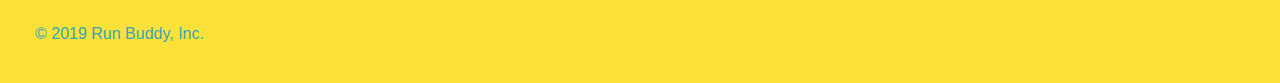
==== commit 32922545: "add flexbox to the steps" ====
--- a/index.html
+++ b/index.html
@@ -76,48 +76,89 @@
 
 <!-- "what we do" section -->
 <section id="what-we-do" class="intro">
+<div class="flex-row">
   <h2 class="section-title primary-border">What We Do</h2>
+</div>
+<div class="flex-row">
   <p>
     butcher selfies chambray shabby chic gentrify readymade yr Echo Park XOXO Tumblr normcore Banksy direct trade Blue Bottle chillwave you probably haven't heard of them single-origin coffee Vice fanny pack fixie Odd Future Austin fingerstache pickled twee synth Wes Anderson Thundercats viral bitters flannel meggings narwhal Marfa Schlitz sustainable Intelligentsia umami deep v craft
   </p>
+</div>
 </section>
 
 <!-- "what you do" section -->
 <section id="what-you-do" class="steps">
+<div class="flex-row">
   <h2 class="section-title primary-border">What You Do</h2> 
- 
+</div>
+
+<div>
+    <!-- insert this img element -->
+  <div class="step">
+    <h3>Step 1.</h3>
+    <div class="step-info">
+      <div class="step-img">
+        <img src="./assets/images/step-1.svg" alt="" />
+      </div>
+      <div class="step-text">
+          <h4>Fill Out The Form Above</h4>
+          <p>You're already here, so why not?</p>
+      </div>
+    </div>
+  </div>
+
+<div>
+  <div class="step">
+    <h3>Step 2:<span>Consult with One of Our Trainers.</span> </h3>
+    <div class="step-info">
+      <div class="step-img">
+        <img src="./assets/images/step-2.svg" alt="" />
+      </div>
+    <div class="step-text">
+      <p>Are you here to build muscle, lose weight, or just feel good?</p>
+    </div>
+    </div>
+  </div>
+</div>
+
 
   <div>
-    <!-- insert this img element -->
-    <img src="./assets/images/step-1.svg" alt="" />
-    <h3>Step 1: <span>Fill Out the Form Above.</span></h3>
-    <p>You're already here, so why not?</p>
-  </div>
+  <div class="step">
+    <h3>Step 3:<span>Get Running.</span> </h3>
+      <div class="step-info">
+        <div class="step-img">
+          <img src="./assets/images/step-3.svg" alt="" />
+        </div>
+      <div class="step-text">
+        <p>Hit the ground running (literally) once your trainer lays out your plan.</p>
+      </div>
+      </div>
+  </div>
+  </div>
+
 
   <div>
-    <img src="./assets/images/step-2.svg" alt="" />
-    <h3>Step 2:<span>Consult with One of Our Trainers.</span> </h3>
-    <p>Are you here to build muscle, lose weight, or just feel good?</p>
-  </div>
-
-  <div>
-    <img src="./assets/images/step-3.svg" alt="" />
-    <h3>Step 3:<span>Get Running.</span> </h3>
-    <p>Hit the ground running (literally) once your trainer lays out your plan.</p>
-  </div>
-
-  <div>
-    <img src="./assets/images/step-4.svg" alt="" />
+    <div class="step">
     <h3><span>Step 4: See Results.</span></h3>
-    <p>Bi-weekly checkins with your trainer will keep you focused</p>
+    <div class="step-info">
+    <div class="step-img">
+      <img src="./assets/images/step-4.svg" alt="" />
+    </div>
+    <div class="step-text">
+      <p>Bi-weekly checkins with your trainer will keep you focused</p>
+    </div>
+    </div>
+  </div>
   </div>
 </section>
 
   <!-- "meet the trainers" section -->
   <section id="your-trainers" class="trainers">
+  <div class="flex-row">
     <h2 class="section-title primary-border">
       Meet The Trainers
     </h2>
+  </div>
     <article class="trainer">
       <img src="./assets/images/01-05-trainers/trainer-1.jpg" alt="Arron Stephens in his workout clothes, ready to pump iron" />
       <div class="trainer-bio text-left">
@@ -160,7 +201,9 @@
   <!-- "reach out" section -->
   <section id="reach-out" class="contact">
   </address>
+  <div class="flex-row">
     <h2 class="section-title secondary-border">Reach Out</h2>
+  </div>
     <div class="contact-info">
       <iframe src="https://www.google.com/maps/embed?pb=!1m18!1m12!1m3!1d387190.2798864718!2d-74.25986673512958!3d40.69767006847737!2m3!1f0!2f0!3f0!3m2!1i1024!2i768!4f13.1!3m3!1m2!1s0x89c24fa5d33f083b%3A0xc80b8f06e177fe62!2sNew%20York%2C%20NY%2C%20USA!5e0!3m2!1sen!2sbs!4v1616447556136!5m2!1sen!2sbs" 
         frameborder="0"
@@ -168,7 +211,7 @@
         height="400" 
         style="border:0"
         allowfullscreen
-    
+  
       >
       </iframe>
 
--- a/assets/css/style.css
+++ b/assets/css/style.css
@@ -14,6 +14,9 @@
 header {
   padding: 20px 35px;
   background-color: #39a6b2;
+  display: flex;
+  justify-content: space-between;
+  flex-wrap: wrap;
 }
 
 header h1 {
@@ -21,7 +24,6 @@
   font-size: 36px;
   color: #fce138;
   margin: 0;
-  display: inline;
 }
 header a {
   text-decoration: none;
@@ -29,35 +31,38 @@
 }
 
 header nav {
-  float: right;
   margin: 7px 0;
 }
 
-header nav ul li {
-  display: inline;
+header nav ul {
+  display: flex;
+  flex-wrap: wrap;
+  justify-content: space-between;
+  align-items: center;
+  list-style: none;
 }
 
 header nav ul li a {
   margin: 0 30px;
   font-weight: lighter;
-  font-size: 22px;
+  font-size: 1.55vw;
 }
 
 footer {
   background: #fce138;
   width: 100%;
   padding: 40px 35px;
+  justify-content: space-between;
+  flex-wrap: wrap;
 }
 
 footer h2 {
-  display: inline;
   color: #024e76;
   font-size: 30px;
   margin: 0;
 }
 
 footer div {
-  float: right;
   line-height: 1.5;
   text-align: right;
 }
@@ -73,10 +78,11 @@
 /* Hero Style Start */
 .hero {
   background-image: url('../images/hero-bg.jpg');
-  height: 600px;
   background-size: cover;
   background-position: center;
-  position: relative;
+  display: flex;
+  justify-content: center;
+  flex-wrap: wrap;
 }
 /* Hero Style End */
 
@@ -85,11 +91,9 @@
   border: 3px solid #024e76;
   background-color: #fce138;
   padding: 20px;
-  width: 500px;
-  color: #024e76;
-  position: absolute;
-  bottom: 120px;
-  right: 140px;
+  width: 40%;
+  margin: 3.5%;
+  color: #024e76;
 }
 
 .hero-form h3 {
@@ -98,6 +102,21 @@
 }
 .hero-form p {
   margin: 5px 0 15px 0;
+}
+
+.hero-cta {
+  width: 35%;
+  text-align: right;
+  margin: 3.5%;
+  color: #fff;
+  font-size: 18px;
+  line-height: 1.3;
+}
+
+.hero-cta h2 {
+  font-style: italic;
+  font-size: 55px;
+  color: #fce138;
 }
 
 .form-input {
@@ -122,9 +141,6 @@
   font-size: 16px;
 }
 
-.intro {
-  text-align: center;
-}
 
 
 .intro p{
@@ -133,10 +149,10 @@
   width: 80%;
   font-size: 20px;
   margin: 0 auto;
+  text-align: center;
 }
 
 .steps{
-  text-align: center;
   background: #fce138;
 }
 
@@ -144,9 +160,10 @@
   font-size: 55px;
   color: #024e76;
   margin-bottom: 35px;
-  padding: 0 100px 20px 100px;
-  display: inline-block;
-  border-bottom: 3px solid;
+  padding-bottom: 20px;
+  text-align: center;
+  margin: 0 auto 35px auto;
+  width: 50%;
 }
 
 .primary-border{
@@ -157,32 +174,19 @@
   border-color: #39a6b2;
 }
 
-.steps div{
-  margin-bottom: 80px;
-}
-
-.steps img{
-  width: 15%;
-  margin: 10px 0;
-}
-
-.steps h3{
+.step h3{
   color: #024e76;
   font-size: 46px;
-  margin-top: 10px;
-}
-
-.steps p{
+  flex: 1 30%;
+}
+
+.step-text p{
   color: #39a6b2;
-  font-size: 23px;
-}
-
-.steps span{
-  font-size: 38px;
-}
+  font-size: 18px;
+}
+
 
 .trainers {
-  text-align: center;
 }
 
 .trainer {
@@ -238,7 +242,6 @@
 }
 
 .contact {
-  text-align: center;
   background: #024e76;
 }
 
@@ -276,3 +279,46 @@
   color: #fce138;
 }
 
+.flex-row {
+  display: flex;
+}
+
+.step-text h4 {
+  font-size: 26px;
+  line-height: 1.5;
+  color: #024e76;
+}
+
+.step {
+  margin: 50px auto;
+  padding-bottom: 50px;
+  width: 80%;
+  border-bottom: 1px solid #39a6b2;
+  display: flex;
+  flex-wrap: wrap;
+  align-items: center;
+  justify-content: space-between;
+}
+
+.step-info{
+  display: flex;
+  flex-wrap: wrap;
+  align-items: center;
+  flex: 2 70%;
+}
+
+.step-img {
+  flex: 1 12%;
+  margin-right: 20px;
+}
+
+.step-text {
+  flex: 12;
+}
+
+.step-img img {
+  max-width: 100%;
+}
+
+
+
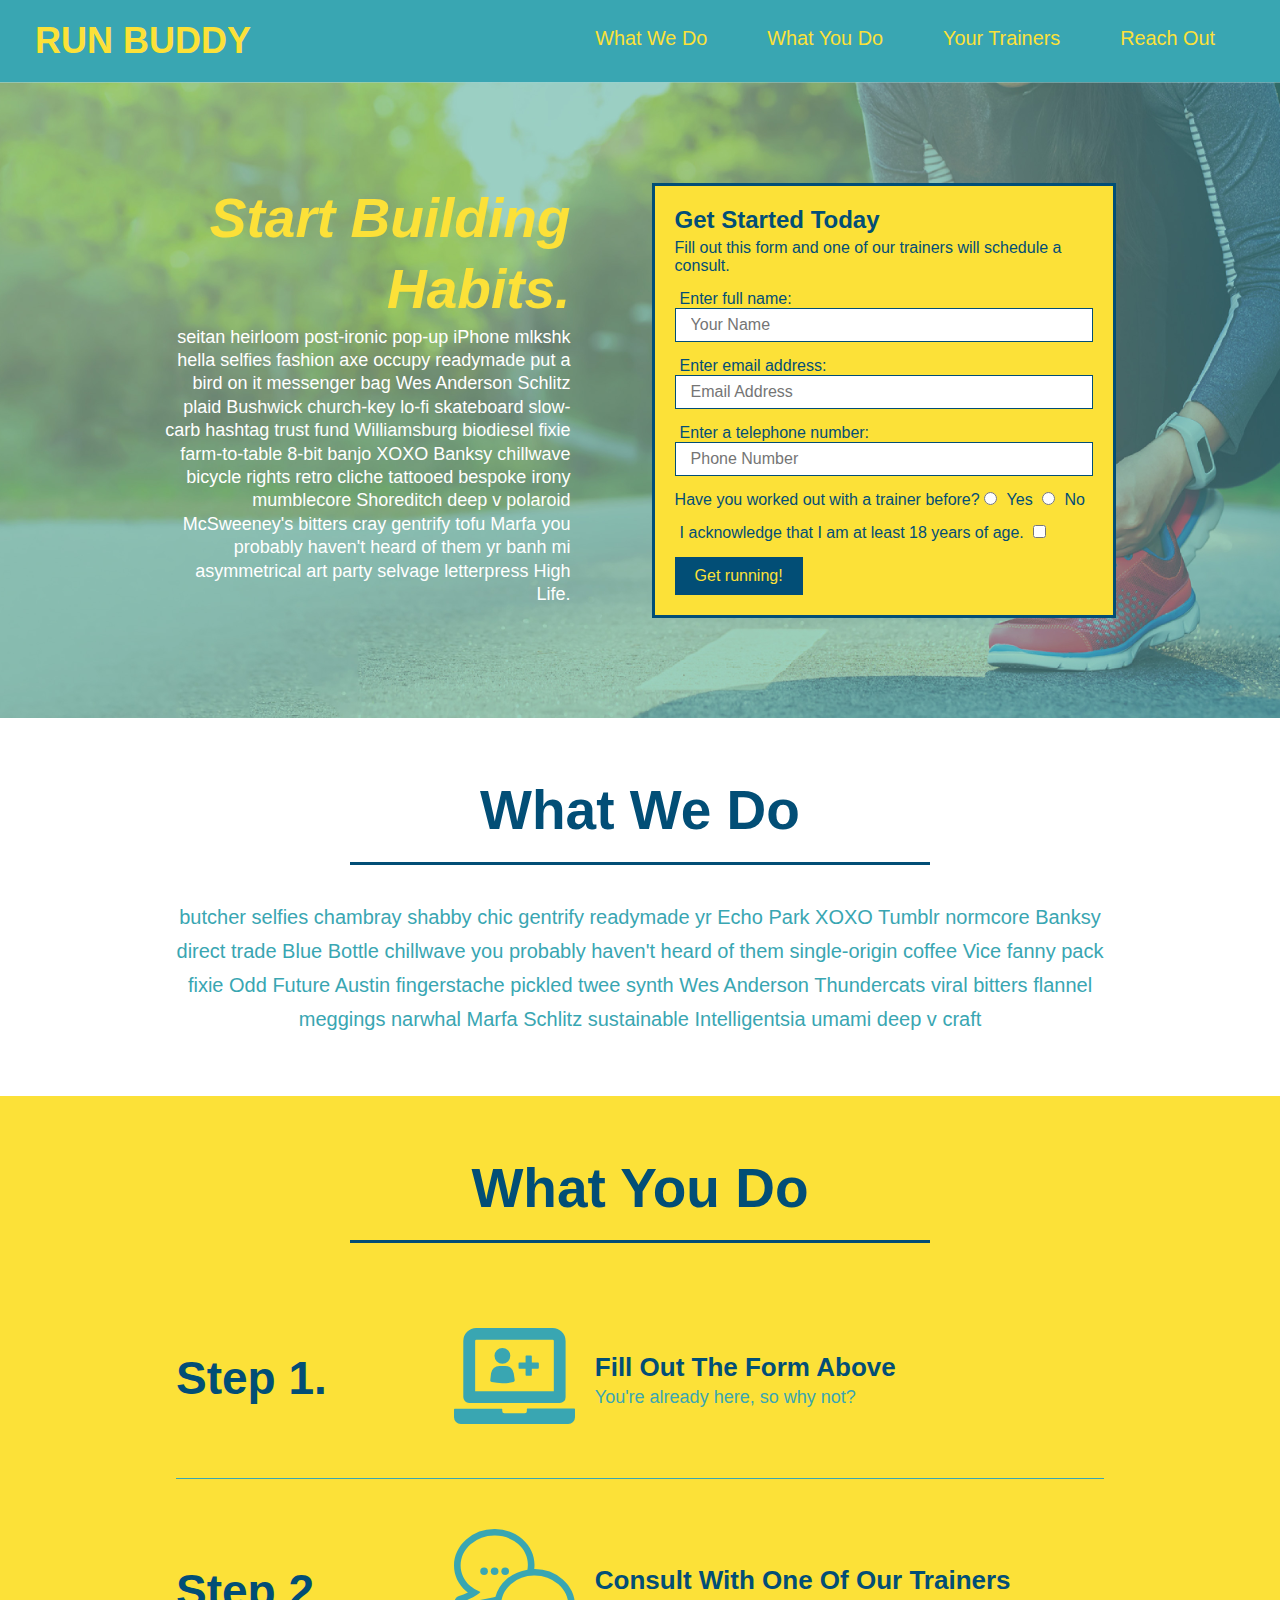
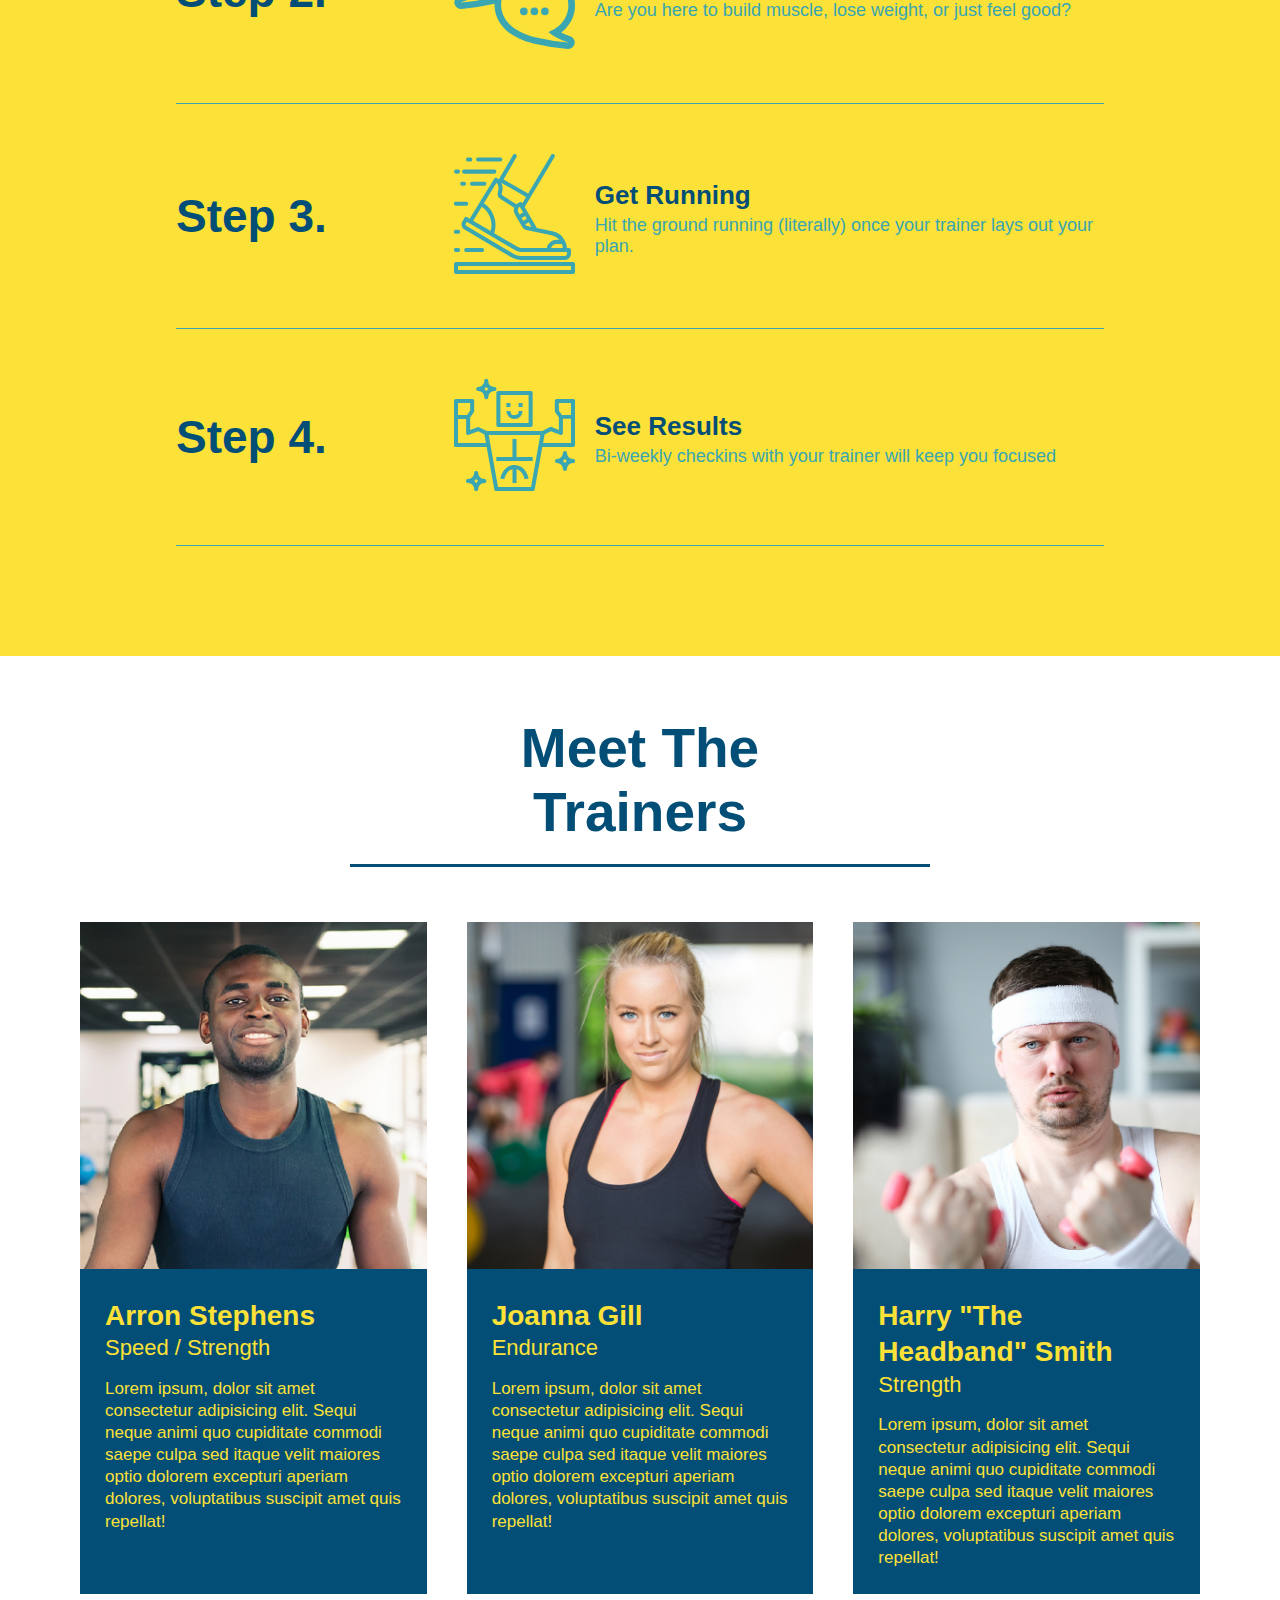
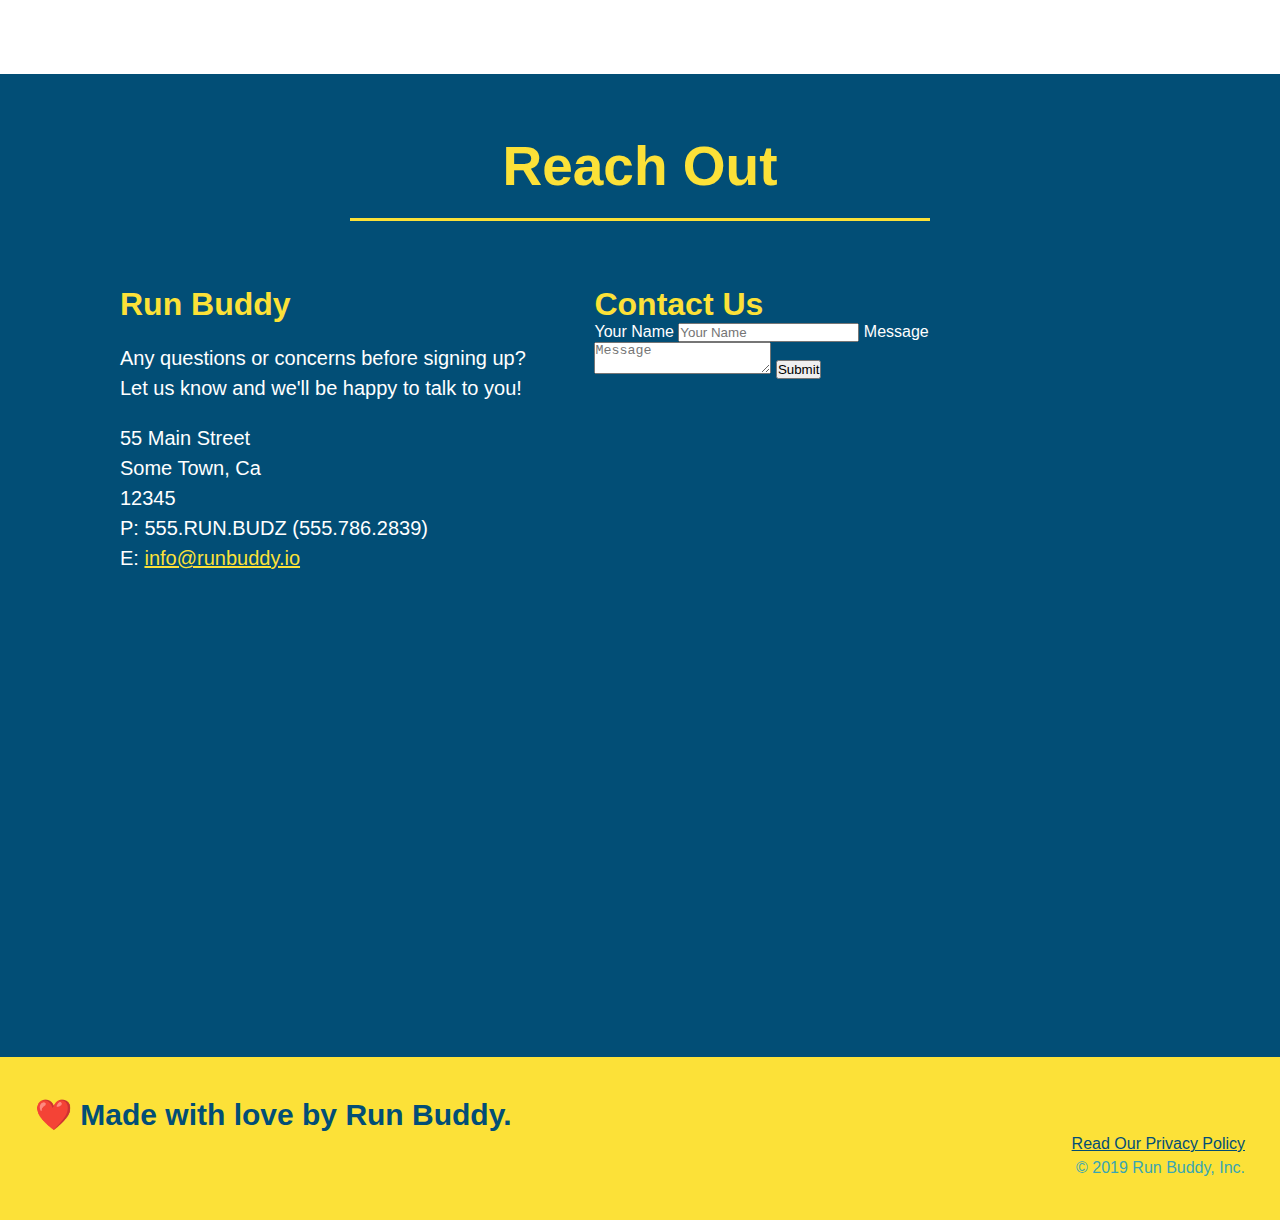
==== commit 2bb20557: "flexbox additions" ====
--- a/index.html
+++ b/index.html
@@ -1,262 +1,248 @@
 <!DOCTYPE html>
 <html lang="en">
-
-<head>
-  <meta charset="UTF-8" />
-  <title>Run Buddy</title>
-  <link rel="stylesheet" href="./assets/css/style.css" />
-</head>
-
-<body>
-  <!-- navigation -->
-  <header>
-    <h1>
-      <a href="/">
-        RUN BUDDY
-      </a>
-    </h1>
-    <nav>
-      <!-- Unordered list element -->
-      <ul>
-        <!-- List item element-->
-        <li>
-          <!-- Anchor element -->
-          <a href="#what-we-do">What We Do</a>
-        </li>
-        <li>
-          <a href="#what-you-do">What You Do</a>
-        </li>
-        <li>
-          <a href="#your-trainers">Your Trainers</a>
-        </li>
-        <li>
-          <a href="#reach-out">Reach Out</a>
-        </li>
-      </ul>
-    </nav>
-  </header>
-
-  <!-- hero/jumbotron -->
-  <section class="hero hero-secondary">
-    <div class="hero-cta">
-      <h2>Start Building Habits.</h2>
-      <p>
-        seitan heirloom post-ironic pop-up iPhone mlkshk hella selfies fashion axe occupy readymade put a bird on it messenger bag Wes Anderson Schlitz plaid Bushwick church-key lo-fi skateboard slow-carb hashtag trust fund Williamsburg biodiesel fixie farm-to-table 8-bit banjo XOXO Banksy chillwave bicycle rights retro cliche tattooed bespoke irony mumblecore Shoreditch deep v polaroid McSweeney's bitters cray gentrify tofu Marfa you probably haven't heard of them yr banh mi asymmetrical art party selvage letterpress High Life.
-      </p>
-    </div>
-    <div class="hero-form">
-      <h3>Get Started Today</h3>
-      <p>Fill out this form and one of our trainers will schedule a consult</p>
-      <form>
-        <label for="name">Enter full name:</label>
-        <input type="text" placeholder="Your Name" name="name" id="name" class="form-input" />
-        <label for="email">Enter email address:</label>
-        <input type="text" placeholder="Email Address" name="email" id="email" class="form-input" />
-        <label for="phone">Enter a telephone number:</label>
-        <input type="text" placeholder="Phone Number" name="phone" id="phone" class="form-input" />
+  <head>
+    <meta charset="UTF-8" />
+    <link rel="stylesheet" href="./assets/css/style.css">
+    <title>Run Buddy</title>
+  </head>
+  <body>
+    <!-- navigation tags - block level element -->
+    <header>
+      <h1>
+        <a href="/">RUN BUDDY</a>
+      </h1>
+      <nav>
+        <ul>
+          <li>
+            <a href="#what-we-do">What We Do</a>
+          </li>
+          <li>
+            <a href="#what-you-do">What You Do</a>
+          </li>
+          <li>
+            <a href="#your-trainers">Your Trainers</a>
+          </li>
+          <li>
+            <a href="#reach-out">Reach Out</a>
+          </li>
+          
+        </ul>
+      </nav>
+    </header>
+    <!-- end navigation -->
+
+    <!-- hero/jumbotron -->
+    <section class="hero">
+      <div class="hero-cta">
+        <h2>Start Building Habits.</h2>
         <p>
-          Have you worked out with a trainer before?
-          <input type="radio" name="trainer-confirm" id="trainer-yes" />
-          <label for="trainer-yes">Yes</label>
-          <input type="radio" name="trainer-confirm" id="trainer-no" />
-          <label for="trainer-no">No</label>
+          seitan heirloom post-ironic pop-up iPhone mlkshk hella selfies fashion axe occupy readymade put a bird on it
+          messenger bag Wes Anderson Schlitz plaid Bushwick church-key lo-fi skateboard slow-carb hashtag trust fund
+          Williamsburg biodiesel fixie farm-to-table 8-bit banjo XOXO Banksy chillwave bicycle rights retro cliche
+          tattooed bespoke irony mumblecore Shoreditch deep v polaroid McSweeney's bitters cray gentrify tofu Marfa you
+          probably haven't heard of them yr banh mi asymmetrical art party selvage letterpress High Life.
         </p>
+      </div>
+
+      <div class="hero-form">
+        <h3>Get Started Today</h3>
+        <p>Fill out this form and one of our trainers will schedule a consult.</p>
+        <form>
+          <label for="name">Enter full name:</label>
+          <input type="text" placeholder="Your Name" id="name" name="name" class="form-input" />
+          <label for="email">Enter email address:</label>
+          <input type="email" placeholder="Email Address" id="email" name="email" class="form-input" />
+          <label for="phone">Enter a telephone number:</label>
+          <input type="tel" placeholder="Phone Number" name="phone" id="phone" class="form-input" />
+          <p>
+            Have you worked out with a trainer before? 
+            <input type="radio" name="trainer-confirm" id="trainer-yes" />
+            <label for="trainer-yes">Yes</label>
+            <input type="radio" name="trainer-confirm" id="trainer-no"/>
+            <label for="trainer-no">No</label>
+          </p>
+          <p>
+            <label for="checkbox">
+              I acknowledge that I am at least 18 years of age.
+            </label>
+            <input type="checkbox" name="checkpoint1" id="checkbox" />
+          </p>
+          <button type="submit">
+            Get running!
+          </button>
+        </form>
+      </div>
+    </section>
+    <!-- end header -->
+
+    <!-- "what we do" start - <section> -->
+    <section id="what-we-do" class="intro">
+      <div class="flex-row">
+        <h2 class="section-title primary-border">
+          What We Do
+        </h2>
+      </div>
+      <div class="flex-row">
         <p>
-          <label for="checkbox">
-            I acknowledge that I am at least 18 years of age.
-          </label>
-          <input type="checkbox" name="checkpoint1" id="checkbox" />
+          butcher selfies chambray shabby chic gentrify readymade yr Echo Park XOXO Tumblr normcore Banksy direct trade  Blue Bottle chillwave you probably haven't heard of them single-origin coffee Vice fanny pack fixie Odd Future Austin fingerstache pickled twee synth Wes Anderson Thundercats viral bitters flannel meggings narwhal Marfa Schlitz sustainable Intelligentsia umami deep v craft
         </p>
-        <button type="submit">
-          Get running!
-        </button>
-      </form>
-    </div>
-  </section>
-
-<!-- "what we do" section -->
-<section id="what-we-do" class="intro">
-<div class="flex-row">
-  <h2 class="section-title primary-border">What We Do</h2>
-</div>
-<div class="flex-row">
-  <p>
-    butcher selfies chambray shabby chic gentrify readymade yr Echo Park XOXO Tumblr normcore Banksy direct trade Blue Bottle chillwave you probably haven't heard of them single-origin coffee Vice fanny pack fixie Odd Future Austin fingerstache pickled twee synth Wes Anderson Thundercats viral bitters flannel meggings narwhal Marfa Schlitz sustainable Intelligentsia umami deep v craft
-  </p>
-</div>
-</section>
-
-<!-- "what you do" section -->
-<section id="what-you-do" class="steps">
-<div class="flex-row">
-  <h2 class="section-title primary-border">What You Do</h2> 
-</div>
-
-<div>
-    <!-- insert this img element -->
-  <div class="step">
-    <h3>Step 1.</h3>
-    <div class="step-info">
-      <div class="step-img">
-        <img src="./assets/images/step-1.svg" alt="" />
-      </div>
-      <div class="step-text">
-          <h4>Fill Out The Form Above</h4>
-          <p>You're already here, so why not?</p>
-      </div>
-    </div>
-  </div>
-
-<div>
-  <div class="step">
-    <h3>Step 2:<span>Consult with One of Our Trainers.</span> </h3>
-    <div class="step-info">
-      <div class="step-img">
-        <img src="./assets/images/step-2.svg" alt="" />
-      </div>
-    <div class="step-text">
-      <p>Are you here to build muscle, lose weight, or just feel good?</p>
-    </div>
-    </div>
-  </div>
-</div>
-
-
-  <div>
-  <div class="step">
-    <h3>Step 3:<span>Get Running.</span> </h3>
-      <div class="step-info">
-        <div class="step-img">
-          <img src="./assets/images/step-3.svg" alt="" />
-        </div>
-      <div class="step-text">
-        <p>Hit the ground running (literally) once your trainer lays out your plan.</p>
-      </div>
-      </div>
-  </div>
-  </div>
-
-
-  <div>
-    <div class="step">
-    <h3><span>Step 4: See Results.</span></h3>
-    <div class="step-info">
-    <div class="step-img">
-      <img src="./assets/images/step-4.svg" alt="" />
-    </div>
-    <div class="step-text">
-      <p>Bi-weekly checkins with your trainer will keep you focused</p>
-    </div>
-    </div>
-  </div>
-  </div>
-</section>
-
-  <!-- "meet the trainers" section -->
-  <section id="your-trainers" class="trainers">
-  <div class="flex-row">
-    <h2 class="section-title primary-border">
-      Meet The Trainers
-    </h2>
-  </div>
-    <article class="trainer">
-      <img src="./assets/images/01-05-trainers/trainer-1.jpg" alt="Arron Stephens in his workout clothes, ready to pump iron" />
-      <div class="trainer-bio text-left">
-        <h3>Arron Stephens</h3>
-        <h4>Speed /Strength</h4>
-        <p>
-          Lorem ipsum, dolor sit amet consectetur adipisicing elit. Sequi neque animi quo cupiditate commodi saepe culpa sed
-          itaque velit maiores optio dolorem excepturi aperiam dolores, voluptatibus suscipit amet quis repellat!
-        </p>
-      </div>
-    </article>
-
-    <!-- second trainer bio -->
-<article class="trainer">
-  <div class="trainer-bio text-right">
-    <h3>Joanna Gill</h3>
-    <h4>Endurance</h4>
-    <p>
-      Lorem ipsum, dolor sit amet consectetur adipisicing elit. Sequi neque animi quo cupiditate commodi saepe culpa sed
-      itaque velit maiores optio dolorem excepturi aperiam dolores, voluptatibus suscipit amet quis repellat!
-    </p>
-  </div>
-  <img src="./assets/images/01-05-trainers/trainer-2.jpg" alt="Joanna Gill cooling off after a workout" />
-</article>
-
-<!-- third trainer bio -->
-<article class="trainer">
-  <img src="./assets/images/01-05-trainers/trainer-3.jpg" alt="Harry Smith wearing a headband and lifting comically small pink weights" />
-  <div class="trainer-bio text-left">
-    <h3>Harry "the Headband" Smith</h3>
-    <h4>Strength</h4>
-    <p>
-      Lorem ipsum, dolor sit amet consectetur adipisicing elit. Sequi neque animi quo cupiditate commodi saepe culpa sed
-      itaque velit maiores optio dolorem excepturi aperiam dolores, voluptatibus suscipit amet quis repellat!
-    </p>
-  </div>
-</article>
-  </section>
-
-  <!-- "reach out" section -->
-  <section id="reach-out" class="contact">
-  </address>
-  <div class="flex-row">
-    <h2 class="section-title secondary-border">Reach Out</h2>
-  </div>
-    <div class="contact-info">
-      <iframe src="https://www.google.com/maps/embed?pb=!1m18!1m12!1m3!1d387190.2798864718!2d-74.25986673512958!3d40.69767006847737!2m3!1f0!2f0!3f0!3m2!1i1024!2i768!4f13.1!3m3!1m2!1s0x89c24fa5d33f083b%3A0xc80b8f06e177fe62!2sNew%20York%2C%20NY%2C%20USA!5e0!3m2!1sen!2sbs!4v1616447556136!5m2!1sen!2sbs" 
-        frameborder="0"
-        width="400" 
-        height="400" 
-        style="border:0"
-        allowfullscreen
-  
-      >
-      </iframe>
-
-      <div class="contact-form">
-        <h3>Contact Us</h3>
-        <form>
-           <label for="contact-name">Your Name</label>
-           <input type="text" id="contact-name" placeholder="Your Name" />
-      
-           <label for="contact-message">Message</label>
-           <textarea id="contact-message" placeholder="Message"></textarea>
-      
-           <button type="submit">Submit</button>
+      </div>
+    </section>
+    <!-- end "what we do" -->
+
+    <!-- "what you do" start -->
+    <section id="what-you-do" class="steps">
+      <div class="flex-row">
+        <h2 class="section-title secondary-border">
+          What You Do
+        </h2> 
+      </div>
+      <div class="step">
+        <h3>Step 1.</h3>
+        <div class="step-info">
+          <div class="step-img">
+            <img src="./assets/images/step-1.svg" alt="" />
+          </div>
+          <div class="step-text">
+            <h4>Fill Out The Form Above</h4>
+            <p>You're already here, so why not?</p>
+          </div>
+        </div>
+      </div>
+      <div class="step">
+        <h3>Step 2.</h3>
+        <div class="step-info">
+          <div class="step-img">
+            <img src="./assets/images/step-2.svg" alt="" />
+          </div>
+          <div class="step-text">
+            <h4>Consult With One Of Our Trainers</h4>
+            <p>Are you here to build muscle, lose weight, or just feel good?</p>
+          </div>
+        </div>
+      </div>
+      <div class="step">
+        <h3>Step 3.</h3>
+        <div class="step-info">
+          <div class="step-img">
+            <img src="./assets/images/step-3.svg" alt="" />
+          </div>
+          <div class="step-text">
+            <h4>Get Running</h4>
+            <p>Hit the ground running (literally) once your trainer lays out your plan.</p>
+          </div>
+        </div>
+      </div>
+      <div class="step">
+        <h3>Step 4.</h3>
+        <div class="step-info">
+          <div class="step-img">
+            <img src="./assets/images/step-4.svg" alt="" />
+          </div>
+          <div class="step-text">
+            <h4>See Results</h4>
+            <p>Bi-weekly checkins with your trainer will keep you focused</p>
+          </div>
+        </div>
+      </div>
+    </section>
+    <!-- "what you do" end -->
+
+    <!-- "meet the trainers" start -->
+    <section id="your-trainers">
+      <div class="flex-row">
+        <h2 class="section-title primary-border">
+          Meet The Trainers
+        </h2>
+      </div>
+
+      <div class="trainers">
+        <article class="trainer">
+          <img src="./assets/images/01-05-trainers/trainer-1.jpg" alt="Arron Stephens in his workout clothes, ready to pump iron" />
+          <div class="trainer-bio">
+            <h3 class="trainer-name">Arron Stephens</h3>
+            <h4 class="trainer-role">Speed / Strength</h4>
+            <p>Lorem ipsum, dolor sit amet consectetur adipisicing elit. Sequi neque animi quo cupiditate commodi saepe culpa sed itaque velit maiores optio dolorem excepturi aperiam dolores, voluptatibus suscipit amet quis repellat!</p>
+          </div>
+        </article>
+
+        <article class="trainer">
+          <img src="./assets/images/01-05-trainers/trainer-2.jpg" alt="Joanna Gill cooling off after a work out" />
+          <div class="trainer-bio">
+            <h3 class="trainer-name">Joanna Gill</h3>
+            <h4 class="trainer-role">Endurance</h4>
+            <p>Lorem ipsum, dolor sit amet consectetur adipisicing elit. Sequi neque animi quo cupiditate commodi saepe culpa sed itaque velit maiores optio dolorem excepturi aperiam dolores, voluptatibus suscipit amet quis repellat!</p>
+            </div>
+          </article>
+
+        <article class="trainer">
+          <img src="./assets/images/01-05-trainers/trainer-3.jpg" alt="Harry Smith wearing a headband and lifting comically small pink weights" />
+          <div class="trainer-bio">
+            <h3 class="trainer-name">Harry "The Headband" Smith</h3>
+            <h4 class="trainer-role">Strength</h4>
+            <p>Lorem ipsum, dolor sit amet consectetur adipisicing elit. Sequi neque animi quo cupiditate commodi saepe culpa sed itaque velit maiores optio dolorem excepturi aperiam dolores, voluptatibus suscipit amet quis repellat!</p>
+          </div>
+        </article>
+      </div>
+    </section>
+    <!-- "meet the trainers" end -->
+
+    <!-- "reach out" start -->
+    <section id="reach-out" class="contact">
+      <div class="flex-row">
+        <h2 class="section-title secondary-border">
+          Reach Out
+        </h2>
+      </div>
+
+      <div class="contact-info">
+        <div>
+          <h3>Run Buddy</h3>
+          <p>
+            Any questions or concerns before signing up? 
+            <br/>
+            Let us know and we'll be happy to talk to you!
+          </p>
+
+          <address>
+            55 Main Street <br/>
+            Some Town, Ca <br/>
+            12345<br/>
+            P: 555.RUN.BUDZ (555.786.2839)<br/>
+            E: <a href="mailto:info@runbuddy.io">info@runbuddy.io</a>
+          </address>
+          
+        </div>
+
+        <div class="contact-form">
+          <h3>Contact Us</h3>
+          <form>
+            <label for="contact-name">Your Name</label>
+            <input type="text" id="contact-name" placeholder="Your Name" />
+        
+            <label for="contact-message">Message</label>
+            <textarea id="contact-message" placeholder="Message"></textarea>
+        
+            <button type="submit">Submit</button>
           </form>
-      </div>
-
+        </div>
+        
+        <iframe
+          src="https://www.google.com/maps/embed?pb=!1m14!1m12!1m3!1d12182.30520634488!2d-74.0652613!3d40.2407219!2m3!1f0!2f0!3f0!3m2!1i1024!2i768!4f13.1!5e0!3m2!1sen!2sus!4v1561060983193!5m2!1sen!2sus"
+          frameborder="0" style="border:0" allowfullscreen>
+        </iframe>
+      </div>
+    </section>
+    <!-- "reach out" end -->
+
+    <!-- footer -->
+    <footer>
+      <h2>❤️ Made with love by Run Buddy.</h2>
       <div>
-        <h3>Run Buddy</h3>
-        <p>
-          Any questions or concerns before signing up?
-          <br />
-          Let us know and we'll be happy to talk to you!
-        </p>
-        <address>
-          55 Main Street <br/>
-          Some Town, Ca <br/>
-          12345<br />
-          P: 555.RUN.BUDZ (555.786.2839)<br/>
-          E: <a href="mailto:info@runbuddy.io">info@runbuddy.io</a>
-        </address>
-      </div>
-
-    </div>
-
-  </section>
-
-  <!-- footer -->
-  <footer>
-    <h2>❤️ Made with love by Run Buddy.</h2>
-    <div class="contact-info">
-      <a href="./privacy-policy.html">Read Our Privacy Policy</a><br />
-    </div>
-    &copy; 2019 Run Buddy, Inc.
-
-  </footer>
-</body>
-
+        <a href="./privacy-policy.html">Read Our Privacy Policy</a><br/>
+        &copy; 2019 Run Buddy, Inc.
+      </div>
+    </footer>
+    <!-- footer end -->
+  </body>
 </html>--- a/assets/css/style.css
+++ b/assets/css/style.css
@@ -190,22 +190,19 @@
 }
 
 .trainer {
-  width: 900px;
-  margin: 0 auto 30px auto;
+  margin: 20px;
   background: #024e76;
   color: #fce138;
-  overflow: auto;
+  flex: 1;
 }
 
 .trainer img {
-  width: 35%;
-  float: left;
+  width: 100%;
 }
 
 .trainer-bio {
-  padding: 35px;
-  float: left;
-  width: 65%;
+  line-height: 1.3;
+  padding: 25px;
 }
 
 .text-left {
@@ -217,19 +214,17 @@
 }
 
 .trainer-bio h3 {
-  font-size: 32px;
-  margin-bottom: 8px;
+  font-size: 28px;
 }
 
 .trainer-bio h4 {
   font-weight: lighter;
-  font-size: 26px;
-  margin-bottom: 25px;
+  font-size: 22px;
+  margin-bottom: 15px;
 }
 
 .trainer-bio p {
   font-size: 17px;
-  line-height: 1.3;
 }
 
 .section-title {
@@ -320,5 +315,14 @@
   max-width: 100%;
 }
 
-
-
+.trainers {
+  width: 100%;
+  margin: 0 auto;
+  display: flex;
+  flex-wrap: wrap;
+  justify-content: space-around;
+}
+
+
+
+
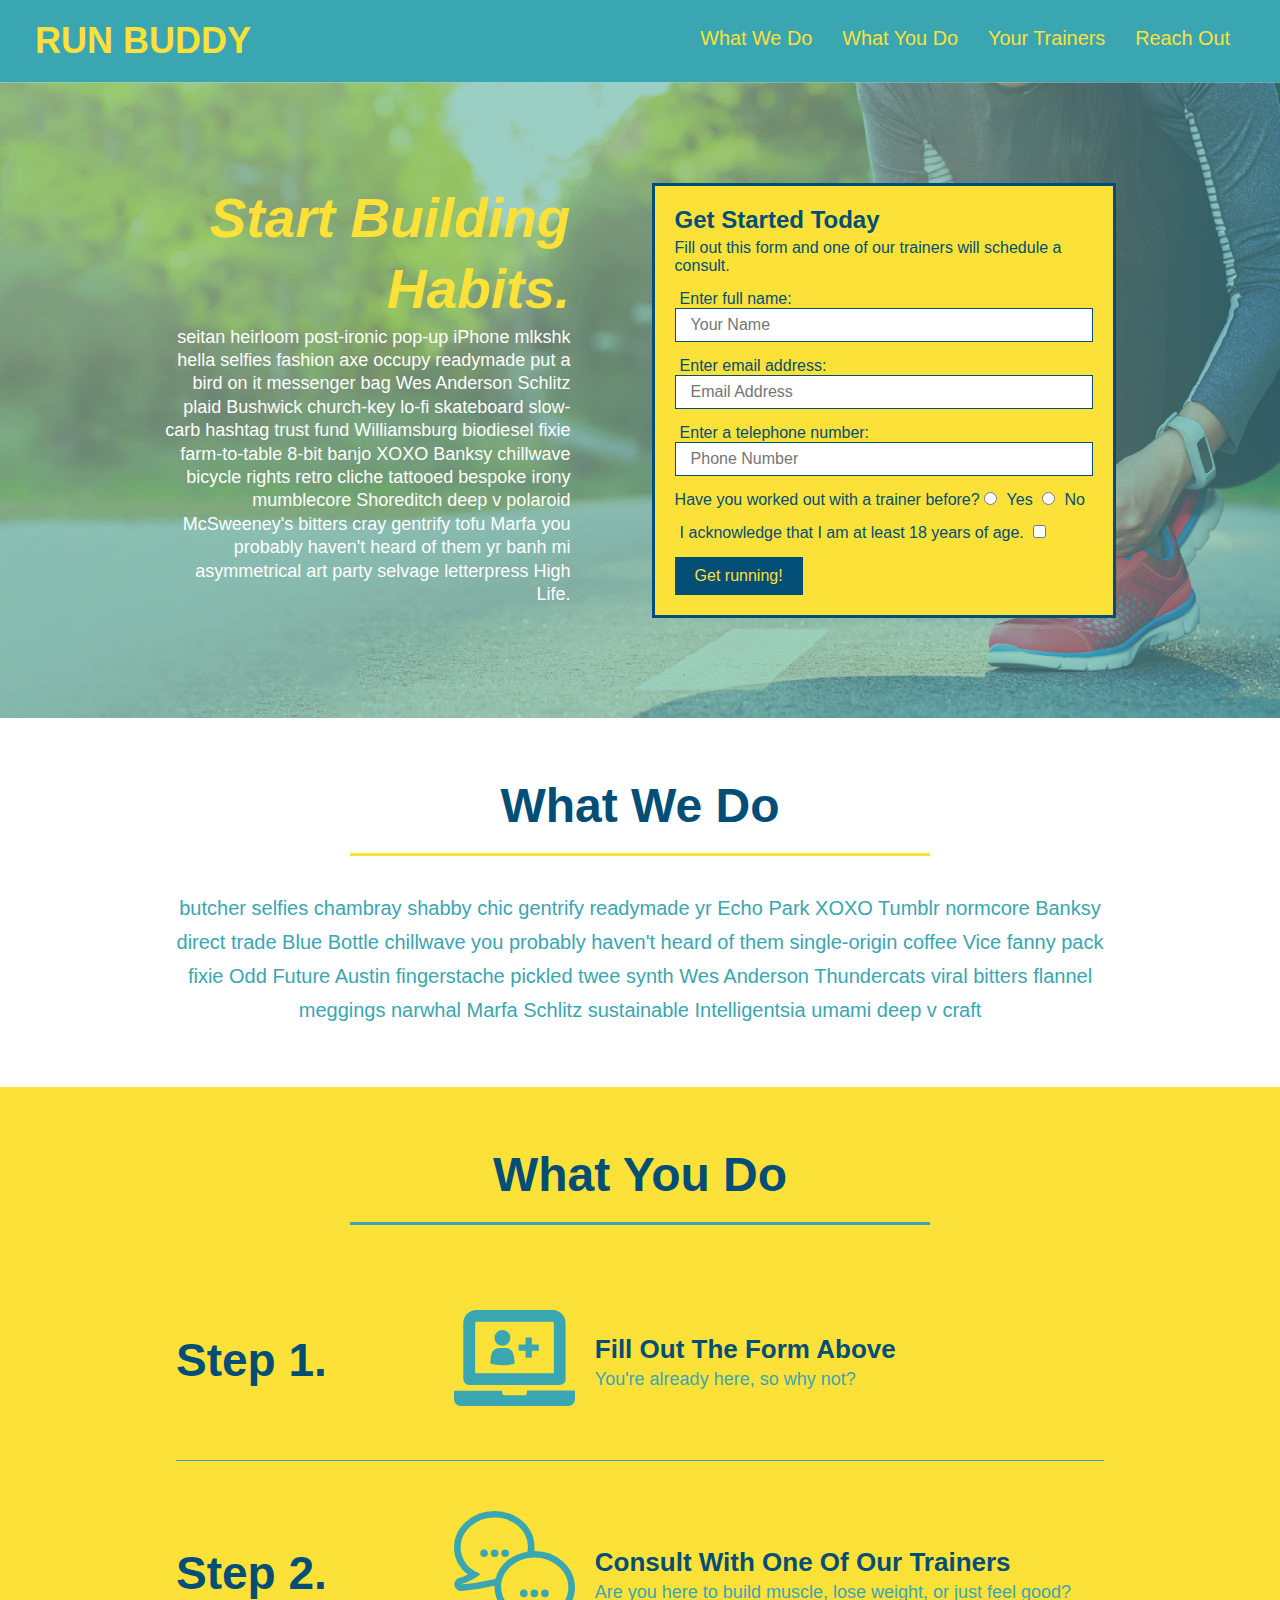
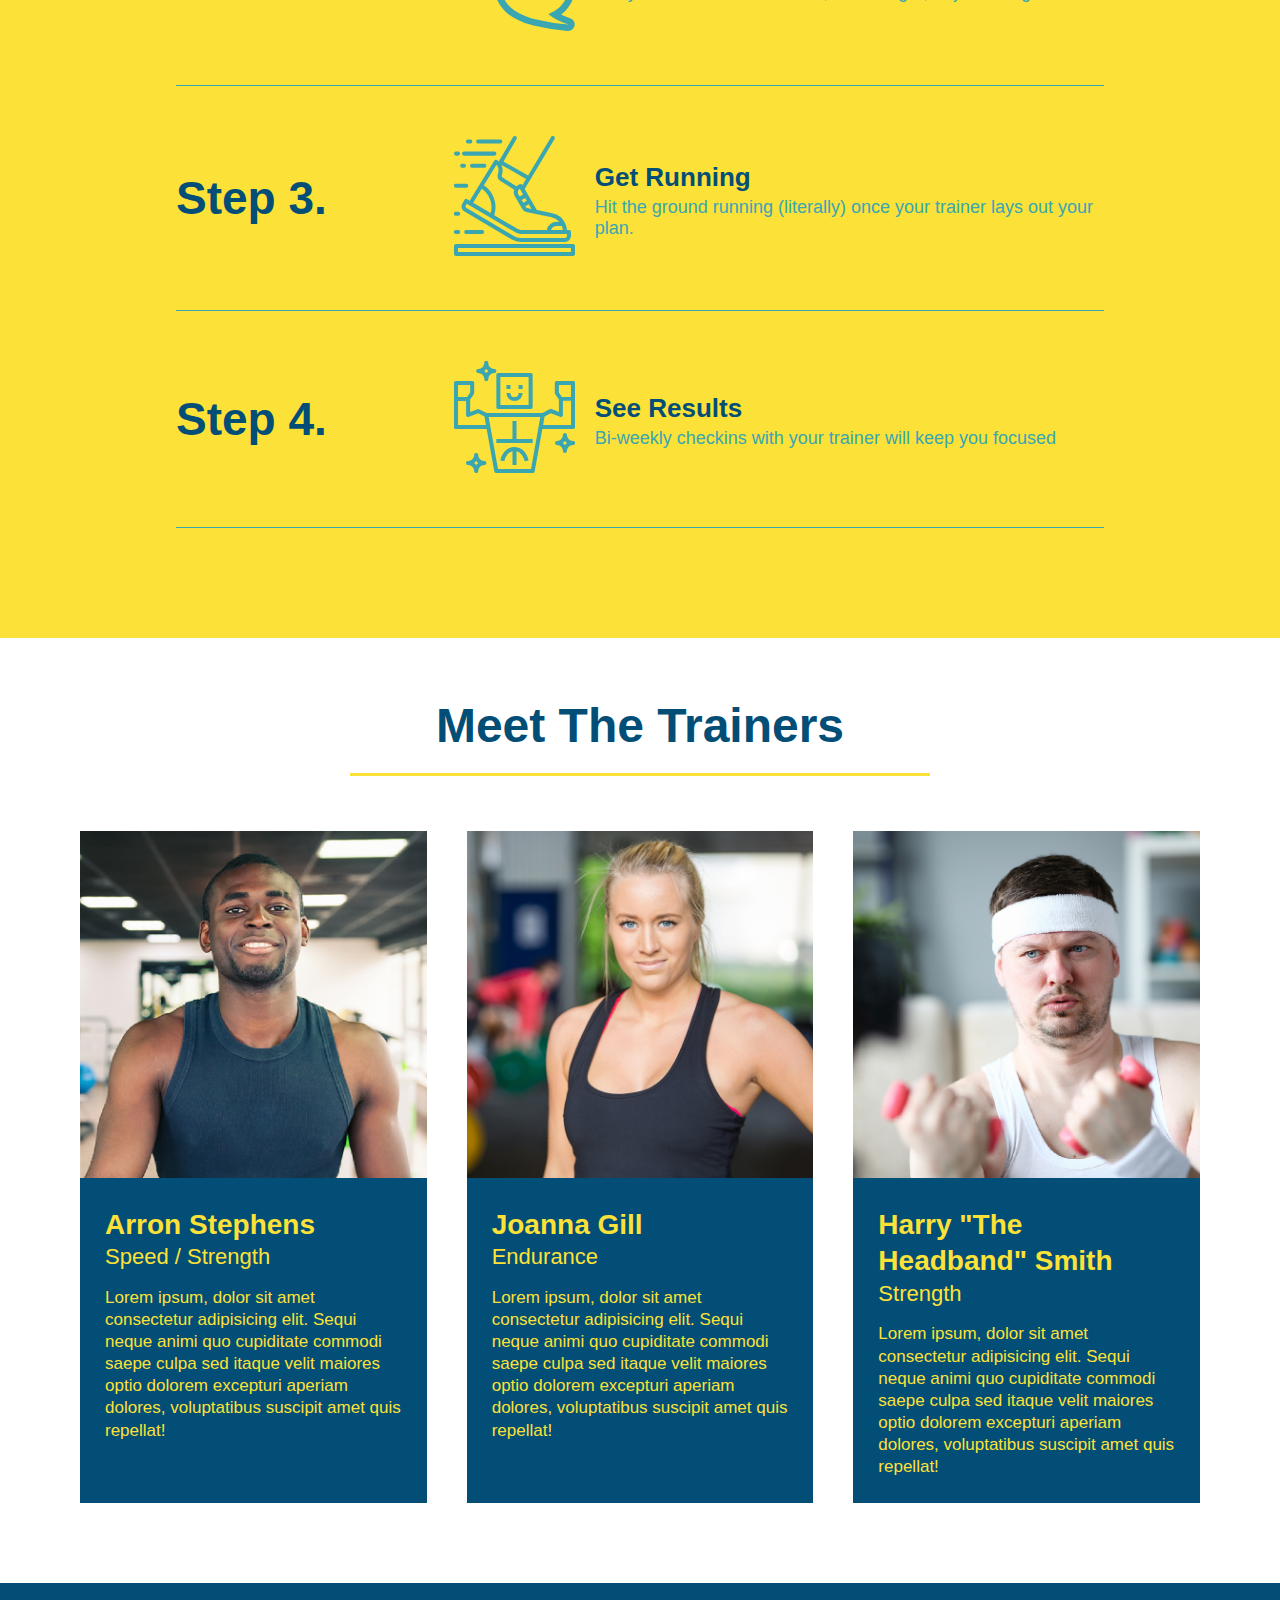
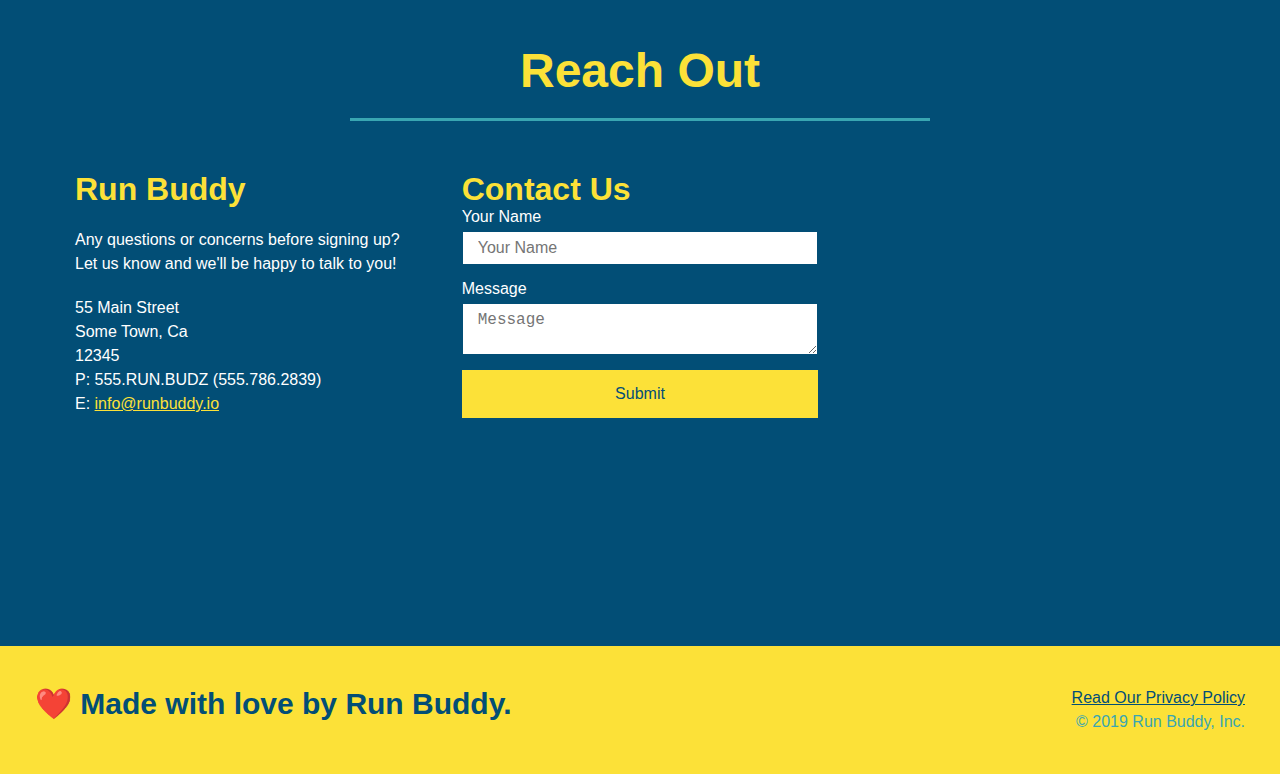
==== commit 1cc8a57a: "media-quesries" ====
--- a/index.html
+++ b/index.html
@@ -3,6 +3,7 @@
   <head>
     <meta charset="UTF-8" />
     <link rel="stylesheet" href="./assets/css/style.css">
+    <meta name="viewport" content="width=device-width, initial-scale=1.0" />
     <title>Run Buddy</title>
   </head>
   <body>
--- a/assets/css/style.css
+++ b/assets/css/style.css
@@ -1,16 +1,17 @@
 * {
+  box-sizing: border-box;
   margin: 0;
   padding: 0;
-  box-sizing: border-box;
 }
 
 body {
-  /* more on this crazy alphanumerical value in a minute! */
   color: #39a6b2;
   font-family: Helvetica, Arial, sans-serif;
 }
 
-/* apply styles to <header> */
+
+/* HEADER / NAV BAR STYLES START */
+
 header {
   padding: 20px 35px;
   background-color: #39a6b2;
@@ -21,10 +22,11 @@
 
 header h1 {
   font-weight: bold;
+  margin: 0;
   font-size: 36px;
   color: #fce138;
-  margin: 0;
-}
+}
+
 header a {
   text-decoration: none;
   color: #fce138;
@@ -43,17 +45,23 @@
 }
 
 header nav ul li a {
-  margin: 0 30px;
+  padding: 10px 15px;
   font-weight: lighter;
   font-size: 1.55vw;
 }
 
+/* HEADER / NAVBAR STYLES END */
+
+
+
+/* FOOTER STYLES START */
 footer {
   background: #fce138;
-  width: 100%;
   padding: 40px 35px;
-  justify-content: space-between;
-  flex-wrap: wrap;
+  display: flex;
+  justify-content: space-between;
+  flex-wrap: wrap;
+  width: 100%;
 }
 
 footer h2 {
@@ -70,12 +78,14 @@
 footer a {
   color: #024e76;
 }
-
+/* END FOOTER STYLES */
+
+/* STYLE ALL SECTION TAGS */
 section {
   padding: 60px;
 }
 
-/* Hero Style Start */
+/* HERO STYLES START */
 .hero {
   background-image: url('../images/hero-bg.jpg');
   background-size: cover;
@@ -83,25 +93,7 @@
   display: flex;
   justify-content: center;
   flex-wrap: wrap;
-}
-/* Hero Style End */
-
-
-.hero-form {
-  border: 3px solid #024e76;
-  background-color: #fce138;
-  padding: 20px;
-  width: 40%;
-  margin: 3.5%;
-  color: #024e76;
-}
-
-.hero-form h3 {
-  font-size: 24px;
-  margin: 0;
-}
-.hero-form p {
-  margin: 5px 0 15px 0;
+  align-items: flex-start;
 }
 
 .hero-cta {
@@ -119,6 +111,23 @@
   color: #fce138;
 }
 
+.hero-form {
+  border: 3px solid #024e76;
+  background-color: #fce138;
+  padding: 20px;
+  color: #024e76;
+  width: 40%;
+  margin: 3.5%;
+}
+
+.hero-form h3 {
+  font-size: 24px;
+  margin: 0;
+}
+.hero-form p {
+  margin: 5px 0 15px 0;
+}
+
 .form-input {
   border: 1px solid #024e76;
   display: block;
@@ -126,7 +135,7 @@
   font-size: 16px;
   color: #024e76;
   width: 100%;
-  margin-bottom: 15px;
+  margin-bottom: 15px; 
 }
 
 .hero-form label {
@@ -139,149 +148,46 @@
   border: none;
   padding: 10px 20px;
   font-size: 16px;
-}
-
-
-
-.intro p{
-  line-height: 1.7;
-  color: #39a6b2;
-  width: 80%;
-  font-size: 20px;
-  margin: 0 auto;
-  text-align: center;
-}
-
-.steps{
-  background: #fce138;
-}
-
-.section-title{
-  font-size: 55px;
-  color: #024e76;
-  margin-bottom: 35px;
+} 
+/* HERO STYLES END */
+
+
+/* SECTION TITLE STYLES START */
+.section-title {
+  font-size: 48px;
+  border-bottom: 3px solid;
+  color: #024e76;
   padding-bottom: 20px;
   text-align: center;
   margin: 0 auto 35px auto;
   width: 50%;
 }
 
-.primary-border{
+.primary-border {
   border-color: #fce138;
 }
 
-.secondary-border{
+.secondary-border {
   border-color: #39a6b2;
 }
-
-.step h3{
-  color: #024e76;
-  font-size: 46px;
-  flex: 1 30%;
-}
-
-.step-text p{
+/* SECTION TITLE STYLES END */
+
+/* WHAT WE DO STYLES */
+
+.intro p {
+  line-height: 1.7;
   color: #39a6b2;
-  font-size: 18px;
-}
-
-
-.trainers {
-}
-
-.trainer {
-  margin: 20px;
-  background: #024e76;
-  color: #fce138;
-  flex: 1;
-}
-
-.trainer img {
-  width: 100%;
-}
-
-.trainer-bio {
-  line-height: 1.3;
-  padding: 25px;
-}
-
-.text-left {
-  text-align: left;
-}
-
-.text-right {
-  text-align: right;
-}
-
-.trainer-bio h3 {
-  font-size: 28px;
-}
-
-.trainer-bio h4 {
-  font-weight: lighter;
-  font-size: 22px;
-  margin-bottom: 15px;
-}
-
-.trainer-bio p {
-  font-size: 17px;
-}
-
-.section-title {
-  font-size: 55px;
-  display: inline-block;
-  padding: 0 100px 20px 100px;
-  border-bottom: 3px solid;
-  margin-bottom: 35px;
-  color: #024e76;
-}
-
-.contact {
-  background: #024e76;
-}
-
-.contact h2 {
-  color: #fce138;
-}
-
-.contact-info iframe {
-  width: 400px;
-  height: 400px;
-}
-
-.contact-info div {
-  width: 410px;
-  display: inline-block;
-  vertical-align: top;
-  text-align: left;
-  margin: 30px 0 0 60px;
-  color: white;
-}
-
-.contact-info h3 {
-  color: #fce138;
-  font-size: 32px;
-}
-
-.contact-info p, .contact-info address {
-  margin: 20px 0;
-  line-height: 1.5;
+  width: 80%;
+  margin: 0 auto;
   font-size: 20px;
-  font-style: normal;
-}
-
-.contact-info a {
-  color: #fce138;
-}
-
-.flex-row {
-  display: flex;
-}
-
-.step-text h4 {
-  font-size: 26px;
-  line-height: 1.5;
-  color: #024e76;
+  text-align: center;
+}
+/* WHAT YOU DO STYLES END */
+
+
+/* WHAT YOU DO STYLES START */
+.steps { 
+  background: #fce138;
 }
 
 .step {
@@ -295,11 +201,17 @@
   justify-content: space-between;
 }
 
-.step-info{
+.step h3 {
+  color: #024e76;
+  font-size: 46px;
+  flex: 1 30%;
+}
+
+.step-info {
+  flex: 2 70%;
   display: flex;
   flex-wrap: wrap;
   align-items: center;
-  flex: 2 70%;
 }
 
 .step-img {
@@ -307,14 +219,28 @@
   margin-right: 20px;
 }
 
+.step-img img {
+  max-width: 100%;
+}
+
 .step-text {
   flex: 12;
 }
 
-.step-img img {
-  max-width: 100%;
-}
-
+.step-text p {
+  color: #39a6b2;
+  font-size: 18px;
+}
+
+.step-text h4 {
+  font-size: 26px;
+  line-height: 1.5;
+  color: #024e76;
+}
+
+/* WHAT YOU DO STYLES END */
+
+/* MEET THE TRAINERS START */
 .trainers {
   width: 100%;
   margin: 0 auto;
@@ -323,6 +249,138 @@
   justify-content: space-around;
 }
 
-
-
-
+.trainer {
+  margin: 20px;
+  flex: 1;
+  background: #024e76;
+  color: #fce138;
+}
+
+.trainer img {
+  width: 100%;
+}
+
+.trainer-bio {
+  padding: 25px;
+  line-height: 1.3;
+}
+
+.trainer-bio h3 {
+  font-size: 28px;
+}
+
+.trainer-bio h4 {
+  font-weight: lighter;
+  font-size: 22px;
+  margin-bottom: 15px;
+}
+
+.trainer-bio p {
+  font-size: 17px;
+}
+/* TRAINER STYLES END */
+
+/* REACH OUT STYLES START */
+.contact {
+  background: #024e76;
+}
+
+.contact h2 {
+  color: #fce138;
+}
+
+.contact-info {
+  display: flex;
+  justify-content: space-between;
+  flex-wrap: wrap;
+}
+
+.contact-info > * {
+  flex: 1;
+  margin: 15px;
+}
+
+.contact-info iframe {
+  height: 400px;
+}
+
+.contact-info div {
+  color: white;
+}
+
+.contact-info h3 {
+  color: #fce138;
+  font-size: 32px;
+}
+
+.contact-info p, .contact-info address {
+  margin: 20px 0;
+  line-height: 1.5;
+  font-size: 16px;
+  font-style: normal;
+}
+
+.contact-form input, .contact-form textarea {
+  border: 1px solid #024e76;
+  display: block;
+  padding: 7px 15px;
+  font-size: 16px;
+  color: #024e76;
+  width: 100%;
+  margin-bottom: 15px;
+  margin-top: 5px;
+}
+
+.contact-form button {
+  width: 100%;
+  border: none;
+  background: #fce138;
+  color: #024e76;
+  text-align: center;
+  padding: 15px 0;
+  font-size: 16px;
+}
+
+.contact-info a {
+  color: #fce138;
+}
+
+
+/* REACH OUT STYLES END */
+
+/* UTILITIES */
+.text-left {
+  text-align: left;
+}
+
+.text-right {
+  text-align: right;
+}
+
+.flex-row {
+  display: flex;
+}
+
+/* MEDIA QUERY FOR SMALLER DESKTOP SCREENS AND SMALLER */
+@media screen and (max-width: 980px) {
+  header h1 a {
+    /* this will be applied on any screen smaller than 980px */
+    color: tomato;
+  }
+}
+
+/* MEDIA QUERY FOR TABLETS AND SMALLER */
+@media screen and (max-width: 768px) {
+  header h1 {
+    /* this will be applied on any screen between 768px and 575px */
+    font-size: 80px;
+  }
+}
+
+/* MEDIA QUERY FOR MOBILE PHONES AND SMALLER */
+@media screen and (max-width: 575px) {
+  header h1 {
+    /* this will be applied on any screen smaller than 575px */
+    font-size: 100px;
+  }
+}
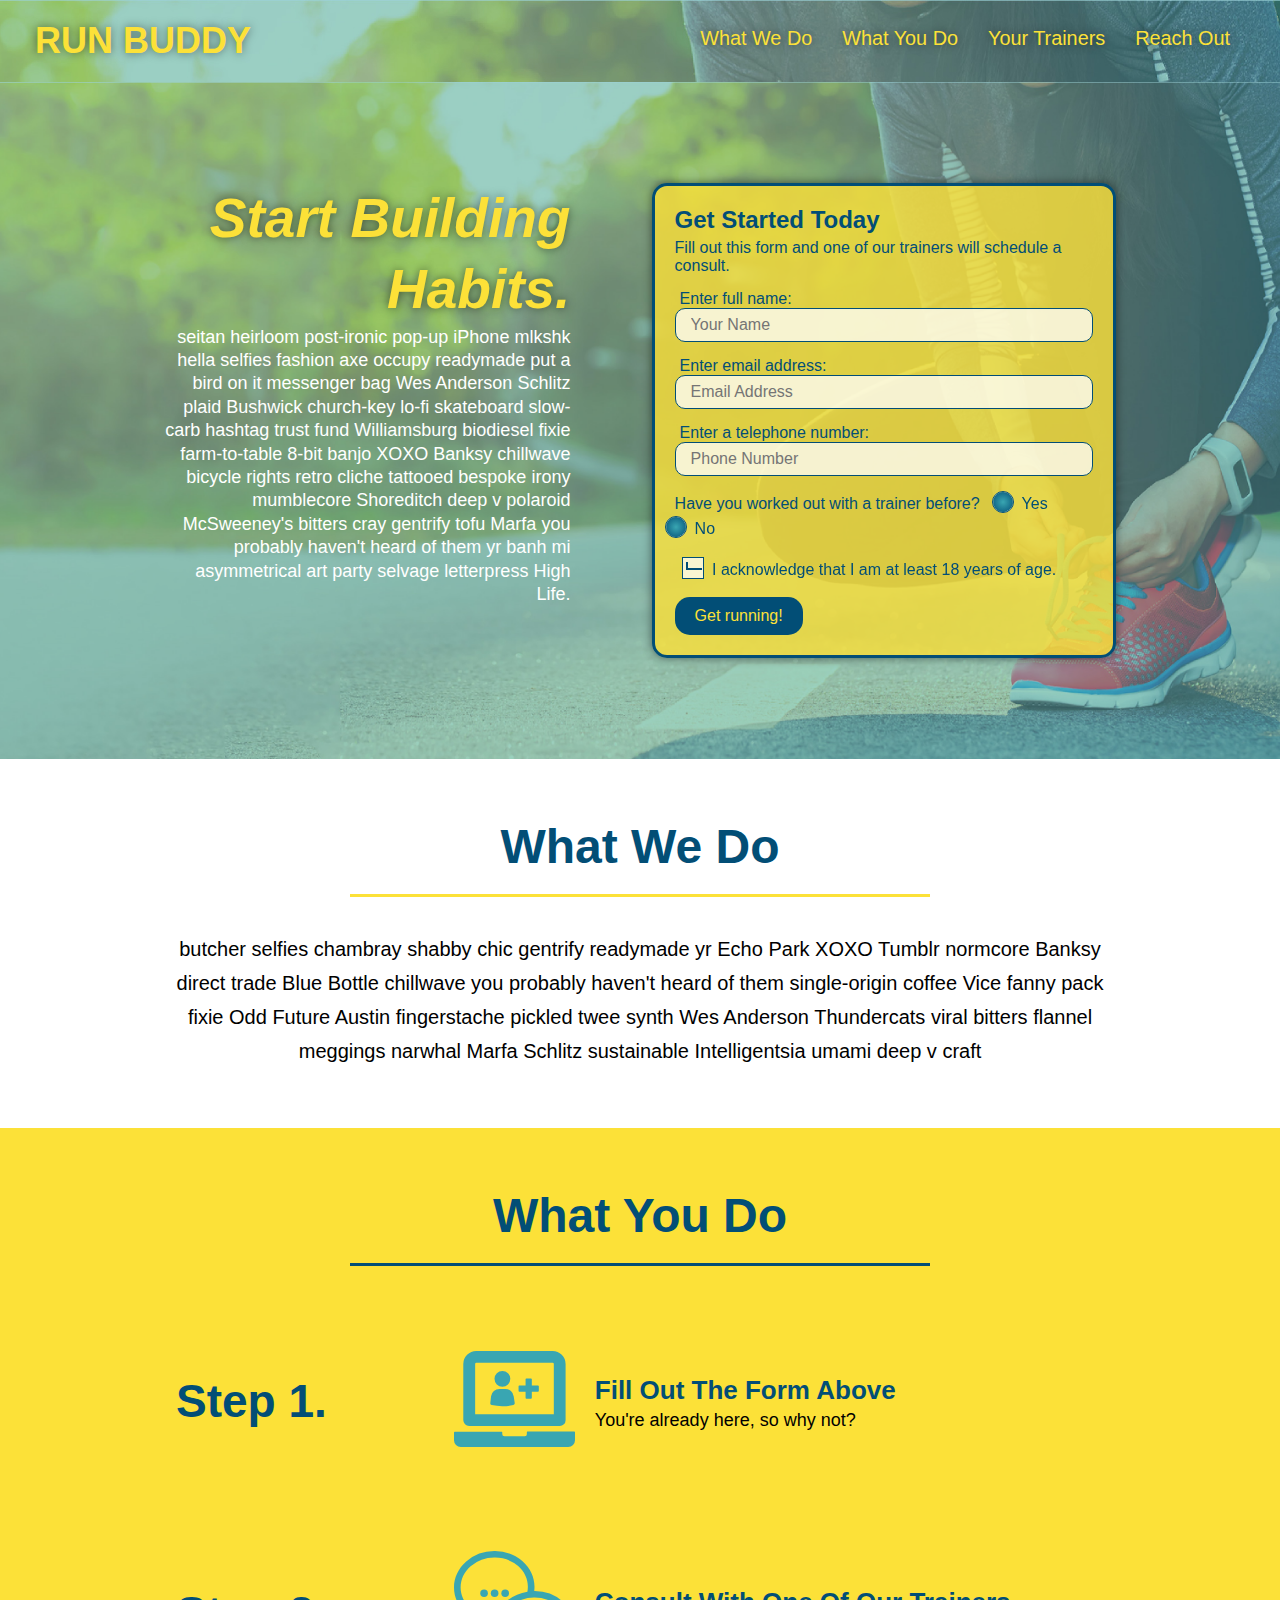
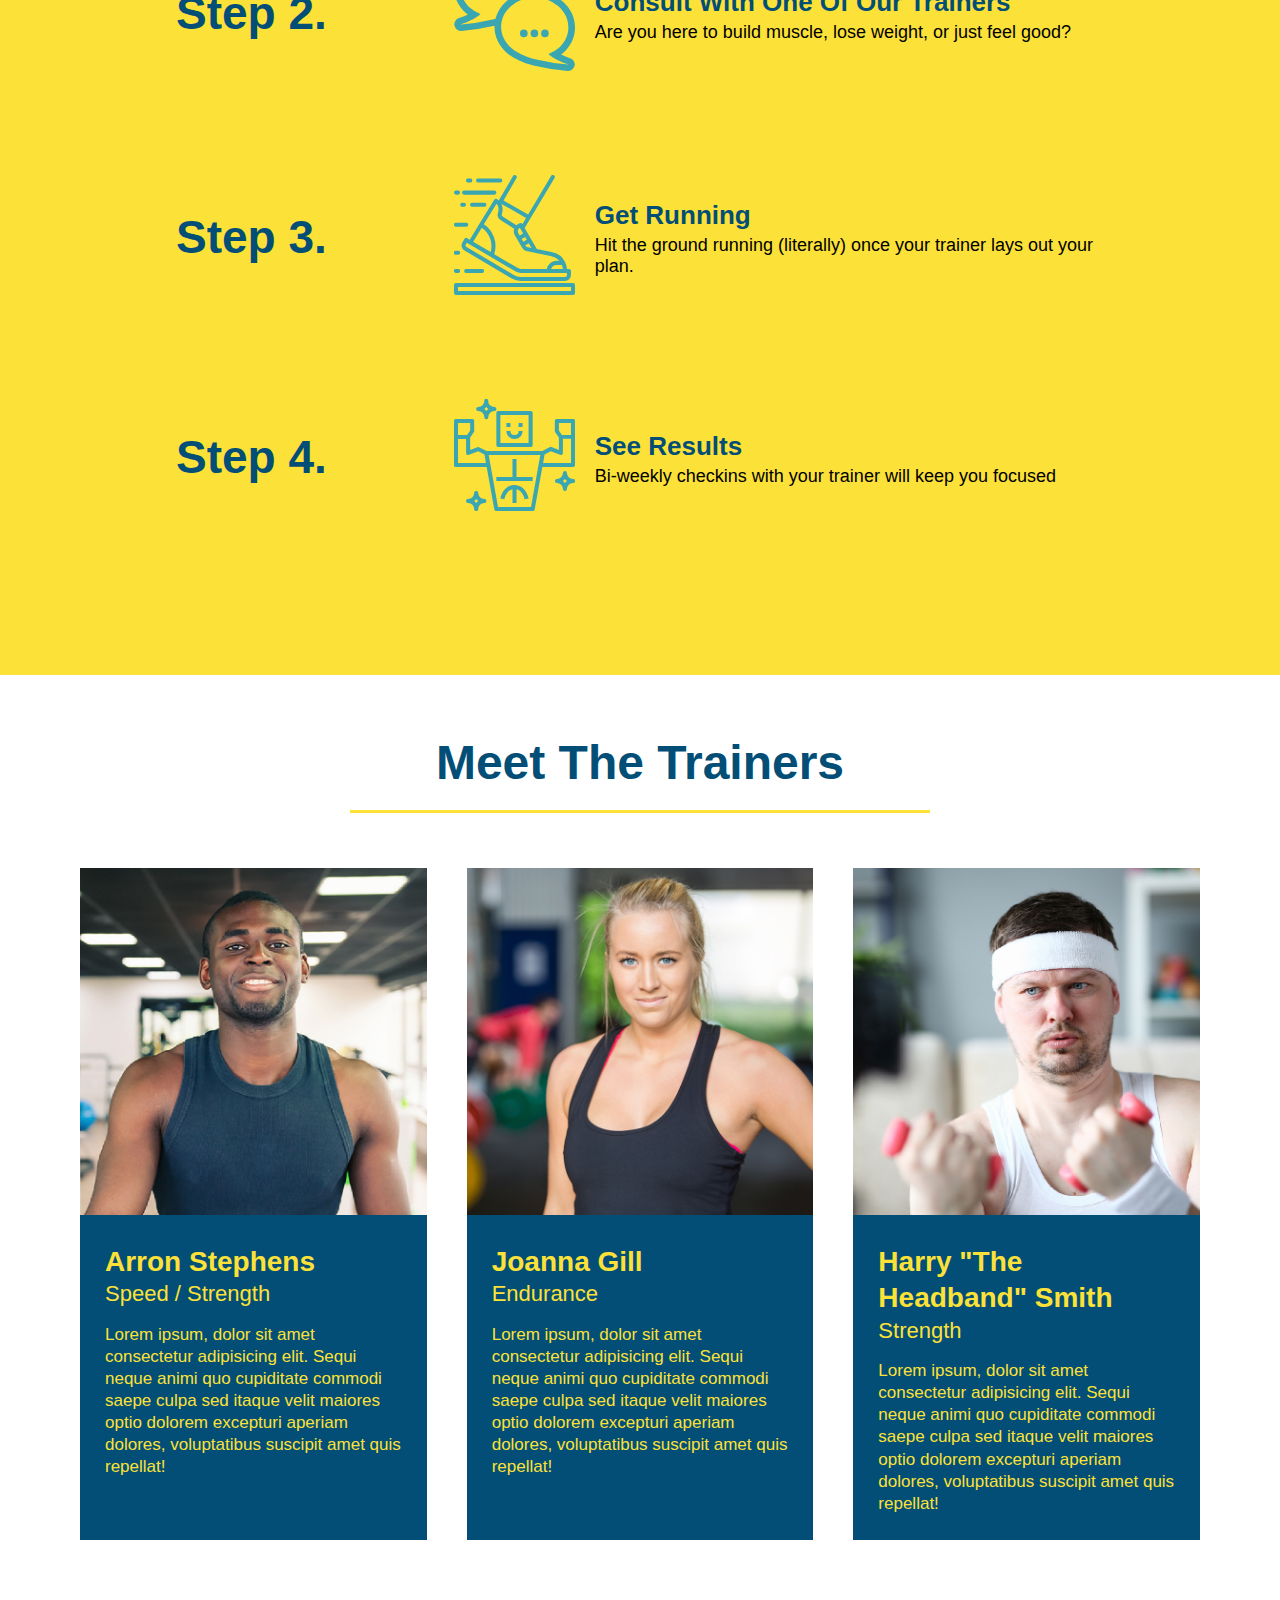
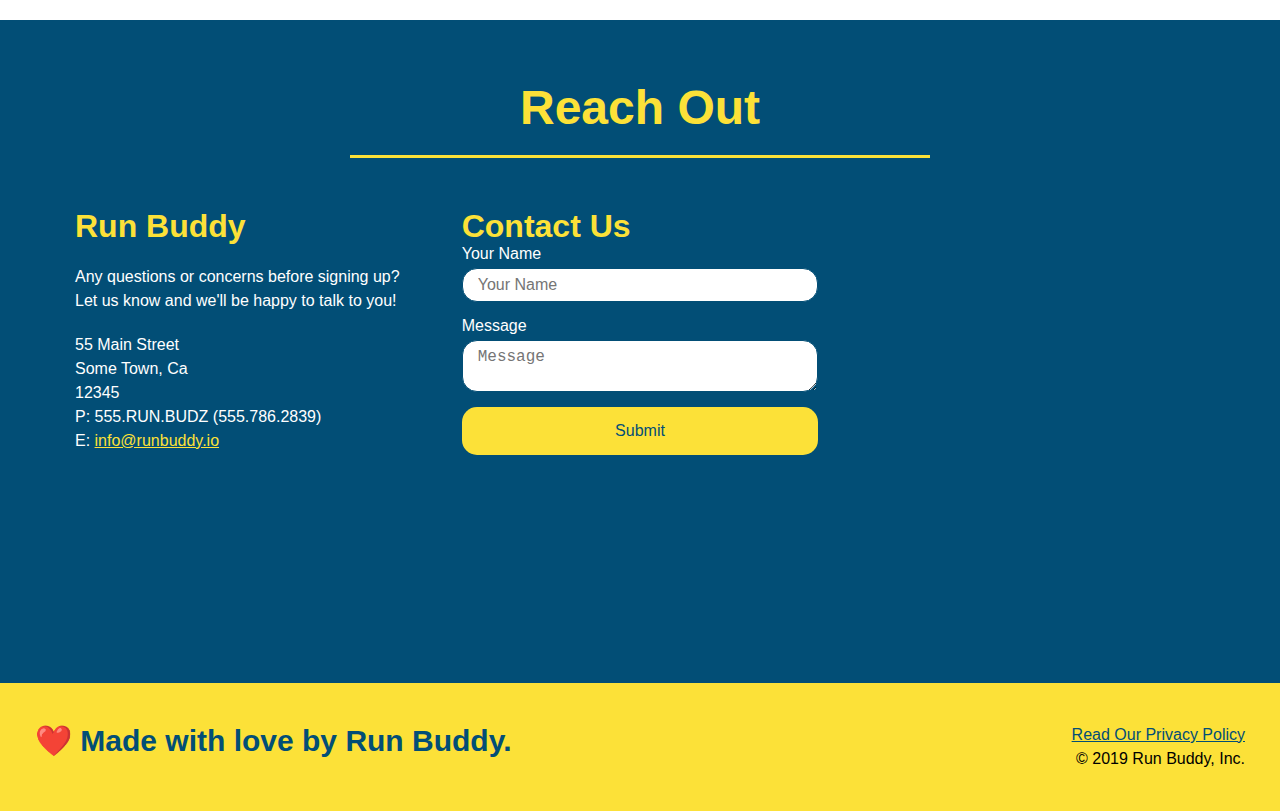
==== commit 773c45e7: "final touches" ====
--- a/index.html
+++ b/index.html
@@ -56,17 +56,21 @@
           <label for="phone">Enter a telephone number:</label>
           <input type="tel" placeholder="Phone Number" name="phone" id="phone" class="form-input" />
           <p>
-            Have you worked out with a trainer before? 
-            <input type="radio" name="trainer-confirm" id="trainer-yes" />
-            <label for="trainer-yes">Yes</label>
-            <input type="radio" name="trainer-confirm" id="trainer-no"/>
-            <label for="trainer-no">No</label>
+            Have you worked out with a trainer before?
+            <span class="radio-wrapper">
+              <input type="radio" name="trainer-confirm" id="trainer-yes" />
+              <label for="trainer-yes">Yes</label>
+            </span>
+            <span class="radio-wrapper">
+              <input type="radio" name="trainer-confirm" id="trainer-no" />
+              <label for="trainer-no">No</label>
+            </span>
           </p>
           <p>
-            <label for="checkbox">
-              I acknowledge that I am at least 18 years of age.
-            </label>
-            <input type="checkbox" name="checkpoint1" id="checkbox" />
+            <span class="checkbox-wrapper">
+              <input type="checkbox" name="age-confirm" id="checkbox" />
+              <label for="checkbox">I acknowledge that I am at least 18 years of age.</label>
+            </span>
           </p>
           <button type="submit">
             Get running!
--- a/assets/css/style.css
+++ b/assets/css/style.css
@@ -4,8 +4,14 @@
   padding: 0;
 }
 
+:root {
+  --primary-color: #fce138;
+  --secondary-color: #024e76;
+  --tertiary-color: #39a6b2;
+}
+
 body {
-  color: #39a6b2;
+  color: --tertiary-color;
   font-family: Helvetica, Arial, sans-serif;
 }
 
@@ -14,10 +20,17 @@
 
 header {
   padding: 20px 35px;
-  background-color: #39a6b2;
+  background-color: --tertiary-color;
   display: flex;
   justify-content: space-between;
   flex-wrap: wrap;
+  position: -webkit-sticky;
+  position: sticky;
+  top: 0;
+  background-image: url('../images/hero-bg.jpg');
+  background-size: cover;
+  background-position: 80%;
+  background-attachment: fixed;
 }
 
 header h1 {
@@ -25,6 +38,7 @@
   margin: 0;
   font-size: 36px;
   color: #fce138;
+  text-shadow: 0 0 10px rgba(0, 0, 0, 0.5);
 }
 
 header a {
@@ -48,6 +62,7 @@
   padding: 10px 15px;
   font-weight: lighter;
   font-size: 1.55vw;
+  text-shadow: 0 0 10px rgba(0, 0, 0, 0.5);
 }
 
 /* HEADER / NAVBAR STYLES END */
@@ -109,15 +124,19 @@
   font-style: italic;
   font-size: 55px;
   color: #fce138;
+  text-shadow: 0 0 10px rgba(0, 0, 0, 0.5);
 }
 
 .hero-form {
   border: 3px solid #024e76;
-  background-color: #fce138;
+  background-color: rgba(252, 225, 56, 0.8);
   padding: 20px;
   color: #024e76;
   width: 40%;
   margin: 3.5%;
+  box-shadow: 0 0 10px rgba(0, 0, 0, 0.5);
+  border-radius: 15px;
+
 }
 
 .hero-form h3 {
@@ -135,7 +154,14 @@
   font-size: 16px;
   color: #024e76;
   width: 100%;
-  margin-bottom: 15px; 
+  margin-bottom: 15px;
+  border-radius: 10px;
+  background-color: rgba(255,255,255, 0.75);
+}
+
+.form-input:focus {
+  background-color: rgba(255,255,255, 1);
+  outline: none;
 }
 
 .hero-form label {
@@ -148,7 +174,14 @@
   border: none;
   padding: 10px 20px;
   font-size: 16px;
-} 
+  border-radius: 15px;
+}
+
+.hero-form button:hover {
+  background-color: --tertiary-color;  
+}
+
+
 /* HERO STYLES END */
 
 
@@ -168,7 +201,7 @@
 }
 
 .secondary-border {
-  border-color: #39a6b2;
+  border-color: --tertiary-color;
 }
 /* SECTION TITLE STYLES END */
 
@@ -176,7 +209,7 @@
 
 .intro p {
   line-height: 1.7;
-  color: #39a6b2;
+  color: --tertiary-color;
   width: 80%;
   margin: 0 auto;
   font-size: 20px;
@@ -194,11 +227,18 @@
   margin: 50px auto;
   padding-bottom: 50px;
   width: 80%;
-  border-bottom: 1px solid #39a6b2;
   display: flex;
   flex-wrap: wrap;
   align-items: center;
   justify-content: space-between;
+}
+
+.step:nth-child(even) {
+  border-bottom: 1px solid --tertiary-color;
+}
+
+.step:last-child {
+  border-bottom: none;
 }
 
 .step h3 {
@@ -228,7 +268,7 @@
 }
 
 .step-text p {
-  color: #39a6b2;
+  color: --tertiary-color;
   font-size: 18px;
 }
 
@@ -329,7 +369,13 @@
   width: 100%;
   margin-bottom: 15px;
   margin-top: 5px;
-}
+  border-radius: 15px;
+}
+
+.contact-form input:focus, .contact-form textarea:focus {
+
+}
+
 
 .contact-form button {
   width: 100%;
@@ -339,6 +385,12 @@
   text-align: center;
   padding: 15px 0;
   font-size: 16px;
+  border-radius: 15px;
+}
+
+.contact-form button:hover {
+  color: #fce138;
+  background: --tertiary-color;
 }
 
 .contact-info a {
@@ -361,26 +413,176 @@
   display: flex;
 }
 
+.checkbox-wrapper input, .radio-wrapper input {
+  opacity: 0;
+}
+
+.checkbox-wrapper label::before, .radio-wrapper label::before {
+  content: "";
+  height: 20px;
+  width: 20px;
+  background: rgba(255, 255, 255, 0.75);  
+  border: 1px solid #024e76;  
+  position: absolute;
+  top: -4px;
+  left: -30px;
+}
+
+.radio-wrapper label::before {
+  border-radius: 50%;
+}
+
+.radio-wrapper label::after {
+  content: "";
+  width: 20px;
+  height: 20px;
+  border-radius: 50%;
+  background: #024e76;
+  position: absolute;
+  left: -29px;
+  top: -3px;
+  transform: rotate(-58deg);
+  background-image: radial-gradient(circle, #39a6b2, #024e76);
+}
+
+.checkbox-wrapper label::after {
+  content: "";
+  height: 6px;
+  width: 14px;
+  border-left: 2px solid #024e76;
+  border-bottom: 2px solid #024e76;
+  position: absolute;
+  left: -26px;
+  top: 1px;
+}
+
+.checkbox-wrapper input:checked + label,
+.radio-wrapper input:checked + label {
+  font-weight: bold;
+}
+
+
+.checkbox-wrapper label, .radio-wrapper label {
+  position: relative;
+  left: 10px;
+  margin: 10px;
+  line-height: 1.6;
+}
+
 /* MEDIA QUERY FOR SMALLER DESKTOP SCREENS AND SMALLER */
 @media screen and (max-width: 980px) {
-  header h1 a {
-    /* this will be applied on any screen smaller than 980px */
-    color: tomato;
+  header {
+    padding-bottom: 0;
+    justify-content: center;
+    position: relative;
+  }
+
+  header h1 {
+    width: 100%;
+    text-align: center;
+  }
+
+  header nav ul {
+    margin-top: 20px;
+    width: 100%;
+    justify-content: center;
+  }
+
+  header nav ul li a {
+    font-size: 20px;
+  }
+
+  header nav ul li a:hover {
+    background: #fce138;
+    color: #024e76;
+    border-radius: 15px;
+    text-shadow: none;
+  }
+  
+
+  footer h2, footer div {
+    text-align: center;
+    width: 100%;
+  }
+
+  .hero-cta, .hero-form {
+    width: 100%;
+  }
+  
+  .hero-cta {
+    text-align: center;
+  }
+
+  .section-title {
+    width: 80%;
+  }
+  
+  .trainer {
+    flex: 0 70%;
+  }
+  
+  .contact-info iframe{
+    flex: 1 100%;
   }
 }
 
 /* MEDIA QUERY FOR TABLETS AND SMALLER */
 @media screen and (max-width: 768px) {
-  header h1 {
-    /* this will be applied on any screen between 768px and 575px */
-    font-size: 80px;
+  section {
+    padding: 30px 15px;
+  }
+
+  .step h3 {
+    flex: 1 100%;
+    text-align: center;
+  }
+
+  .step-info {
+    flex: 2 100%;
+    text-align: center;
+    justify-content: center;
+  }
+
+  .step-img {
+    flex: 0 32%;
+    margin-right: 0;
+    margin-top: 15px;
+    margin-bottom: 15px;
+  }
+
+  .step-text {
+    flex: 100%;  
   }
 }
 
 /* MEDIA QUERY FOR MOBILE PHONES AND SMALLER */
 @media screen and (max-width: 575px) {
-  header h1 {
-    /* this will be applied on any screen smaller than 575px */
-    font-size: 100px;
-  }
-}
+  .hero-form button {
+    width: 100%;
+  }
+
+  .section-title {
+    width: 95%;
+  }
+
+  .intro p {
+    width: 100%;
+  }
+
+  .trainer {
+    flex: 0 100%;
+  }
+
+  .contact-info {
+    text-align: center;
+  }
+
+  .contact-info > * {
+    flex: 0 100%;
+  }
+
+  .contact-form {
+    order: 3;
+  }
+  
+}
